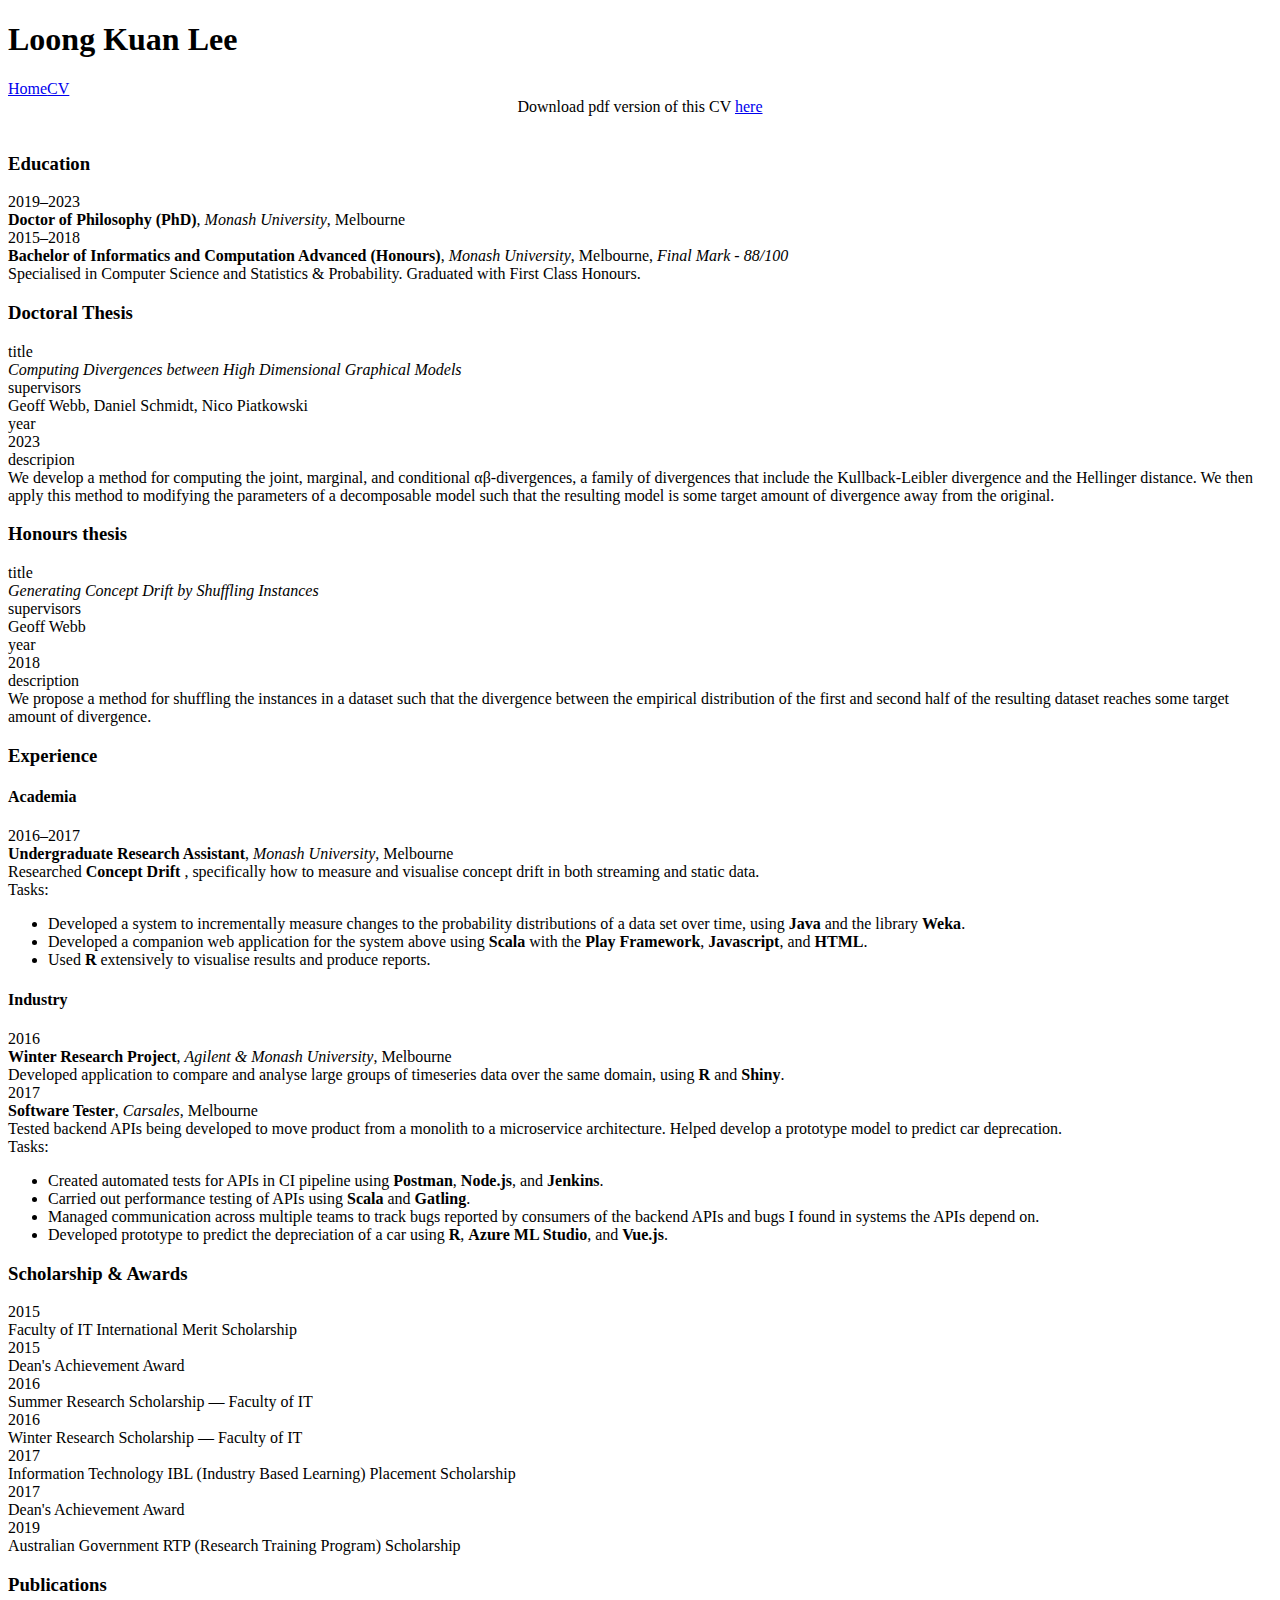
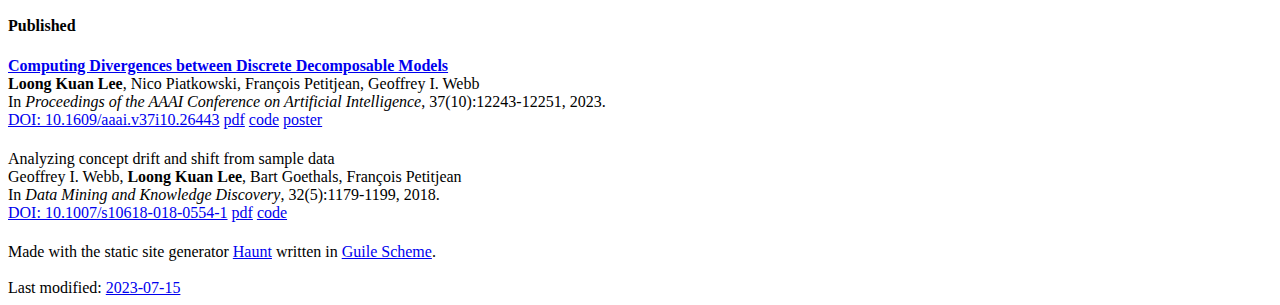
==== site/cv/cv.html @ 6f71498c "fix spacing on mobile devices" ====
<!DOCTYPE html><head><meta charset="utf-8" name="viewport" http-equiv="content-type" content="width=device-width, initial-scale=1.0" content="width=device-width" initial-scale="1.0" /><link rel="stylesheet" type="text/css" href="/assets/styles.css" /><title>Loong Kuan Lee — cv</title></head><header><h1>Loong Kuan Lee</h1><nav><a class="not-current" href="/" title="Home">Home</a><a class="current" href="/cv/cv.html" title="CV">CV</a></nav></header><body><div id="content" class="full-page"><div align="center">Download pdf version of this CV <a href="/cv/cv.pdf">here</a></div><br /><div class="cvdiv"><div class="cvsep"></div><h3 class="cvtitle">Education</h3><div class="cvleft">2019–2023</div><div class="cventry cvright"><b>Doctor of Philosophy (PhD)</b>, <i>Monash University</i>, Melbourne</div><div class="cvleft">2015–2018</div><div class="cventry cvright"><b>Bachelor of Informatics and Computation Advanced (Honours)</b>, <i>Monash University</i>, Melbourne, <i>Final Mark - 88/100</i><br />Specialised in Computer Science and Statistics &amp; Probability. Graduated with First Class Honours.</div><div class="cvsep"></div><h3 class="cvtitle">Doctoral Thesis</h3><div class="cvleft">title</div><div class="cvitem cvright"><em>Computing Divergences between High Dimensional Graphical Models</em></div><div class="cvleft">supervisors</div><div class="cvitem cvright">Geoff Webb, Daniel Schmidt, Nico Piatkowski</div><div class="cvleft">year</div><div class="cvitem cvright">2023</div><div class="cvleft">descripion</div><div class="cvitem cvright">We develop a method for computing the joint, marginal, and conditional αβ-divergences, a family of divergences that include the Kullback-Leibler divergence and the Hellinger distance. We then apply this method to modifying the parameters of a decomposable model such that the resulting model is some target amount of divergence away from the original.</div><div class="cvsep"></div><h3 class="cvtitle">Honours thesis</h3><div class="cvleft">title</div><div class="cvitem cvright"><em>Generating Concept Drift by Shuffling Instances</em></div><div class="cvleft">supervisors</div><div class="cvitem cvright">Geoff Webb</div><div class="cvleft">year</div><div class="cvitem cvright">2018</div><div class="cvleft">description</div><div class="cvitem cvright">We propose a method for shuffling the instances in a dataset such that the divergence between the empirical distribution of the first and second half of the resulting dataset reaches some target amount of divergence.</div><div class="cvsep"></div><h3 class="cvtitle">Experience</h3><div></div><h4 class="cvsubsection">Academia</h4><div class="cvleft">2016–2017</div><div class="cventry cvright"><b>Undergraduate Research Assistant</b>, <i>Monash University</i>, Melbourne<br />Researched <b>Concept Drift</b> , specifically how to measure and visualise concept drift in both streaming and static data.<br />Tasks:<ul class="cvlist"><li>Developed a system to incrementally measure changes to the probability distributions of a data set over time, using <b>Java</b> and the library <b>Weka</b>.</li><li>Developed a companion web application for the system above using <b>Scala</b> with the <b>Play Framework</b>, <b>Javascript</b>, and <b>HTML</b>.</li><li>Used <b>R</b> extensively to visualise results and produce reports.</li></ul></div><div></div><h4 class="cvsubsection">Industry</h4><div class="cvleft">2016</div><div class="cventry cvright"><b>Winter Research Project</b>, <i>Agilent &amp; Monash University</i>, Melbourne<br />Developed application to compare and analyse large groups of timeseries data over the same domain, using <b>R</b> and <b>Shiny</b>.</div><div class="cvleft">2017</div><div class="cventry cvright"><b>Software Tester</b>, <i>Carsales</i>, Melbourne<br />Tested backend APIs being developed to move product from a monolith to a microservice architecture. Helped develop a prototype model to predict car deprecation.<br />Tasks:<ul class="cvlist"><li>Created automated tests for APIs in CI pipeline using <b>Postman</b>, <b>Node.js</b>, and <b>Jenkins</b>.</li><li>Carried out performance testing of APIs using <b>Scala</b> and <b>Gatling</b>.</li><li>Managed communication across multiple teams to track bugs reported by consumers of the backend APIs and bugs I found in systems the APIs depend on.</li><li>Developed prototype to predict the depreciation of a car using <b>R</b>, <b>Azure ML Studio</b>, and <b>Vue.js</b>.</li></ul></div><div class="cvsep"></div><h3 class="cvtitle">Scholarship &amp; Awards</h3><div class="cvleft">2015</div><div class="cvitem cvright">Faculty of IT International Merit Scholarship</div><div class="cvleft">2015</div><div class="cvitem cvright">Dean's Achievement Award</div><div class="cvleft">2016</div><div class="cvitem cvright">Summer Research Scholarship — Faculty of IT</div><div class="cvleft">2016</div><div class="cvitem cvright">Winter Research Scholarship — Faculty of IT</div><div class="cvleft">2017</div><div class="cvitem cvright">Information Technology IBL (Industry Based Learning) Placement Scholarship</div><div class="cvleft">2017</div><div class="cvitem cvright">Dean's Achievement Award</div><div class="cvleft">2019</div><div class="cvitem cvright">Australian Government RTP (Research Training Program) Scholarship</div><div class="cvsep"></div><h3 class="cvtitle">Publications</h3><h4 class="cvtitle cvleft">Published</h4><div itemscope="" itemtype="http://schema.org/ScholarlyArticle" class="pub-list-item"><span itemprop="name" class="pub-title"><a href="/pubs/lee2023.html" style="font-weight:bold">Computing Divergences between Discrete Decomposable Models</a></span><div><b><span itemprop="author" class="pub-author">Loong Kuan Lee</span></b>, <span itemprop="author" class="pub-author">Nico Piatkowski</span>, <span itemprop="author" class="pub-author">François Petitjean</span>, <span itemprop="author" class="pub-author">Geoffrey I. Webb</span></div><div>In <span itemprop="publisher" itemtype="http://schema.org/Organization"><i itemprop="name">Proceedings of the AAAI Conference on Artificial Intelligence</i></span>, <meta itemprop="datePublished" content="2023" />37(10):12243-12251, 2023. </div><div class="pub-links"><span><a class="button" href="https://doi.org/10.1609/aaai.v37i10.26443">DOI: 10.1609/aaai.v37i10.26443</a></span> <span><a class="button" href="/assets/pdf/lee2023.pdf">pdf</a></span> <span><a class="button" href="https://gitlab.com/lklee/comp-div-dm">code</a></span> <span><a class="button" href="/assets/pdf/lee2023-poster.pdf">poster</a></span> </div></div><h4 class="cvleft"> </h4><div itemscope="" itemtype="http://schema.org/ScholarlyArticle" class="pub-list-item"><span itemprop="name" class="pub-title">Analyzing concept drift and shift from sample data</span><div><span itemprop="author" class="pub-author">Geoffrey I. Webb</span>, <b><span itemprop="author" class="pub-author">Loong Kuan Lee</span></b>, <span itemprop="author" class="pub-author">Bart Goethals</span>, <span itemprop="author" class="pub-author">François Petitjean</span></div><div>In <span itemprop="publisher" itemtype="http://schema.org/Organization"><i itemprop="name">Data Mining and Knowledge Discovery</i></span>, <meta itemprop="datePublished" content="2018" />32(5):1179-1199, 2018. </div><div class="pub-links"><span><a class="button" href="https://doi.org/10.1007/s10618-018-0554-1">DOI: 10.1007/s10618-018-0554-1</a></span> <span><a class="button" href="/assets/pdf/webb2018.pdf">pdf</a></span> <span><a class="button" href="https://github.com/lklee9/DriftMapper">code</a></span> </div></div><h4 class="cvleft"> </h4></div></div></body><footer class="full-page">Made with the static site generator <a href="https://dthompson.us/projects/haunt.html">Haunt</a> written in <a href="https://gnu.org/software/guile">Guile Scheme</a>.<br /><br />Last modified: <a href="https://gitlab.com/lklee/lklee.dev">2023-07-15</a></footer>
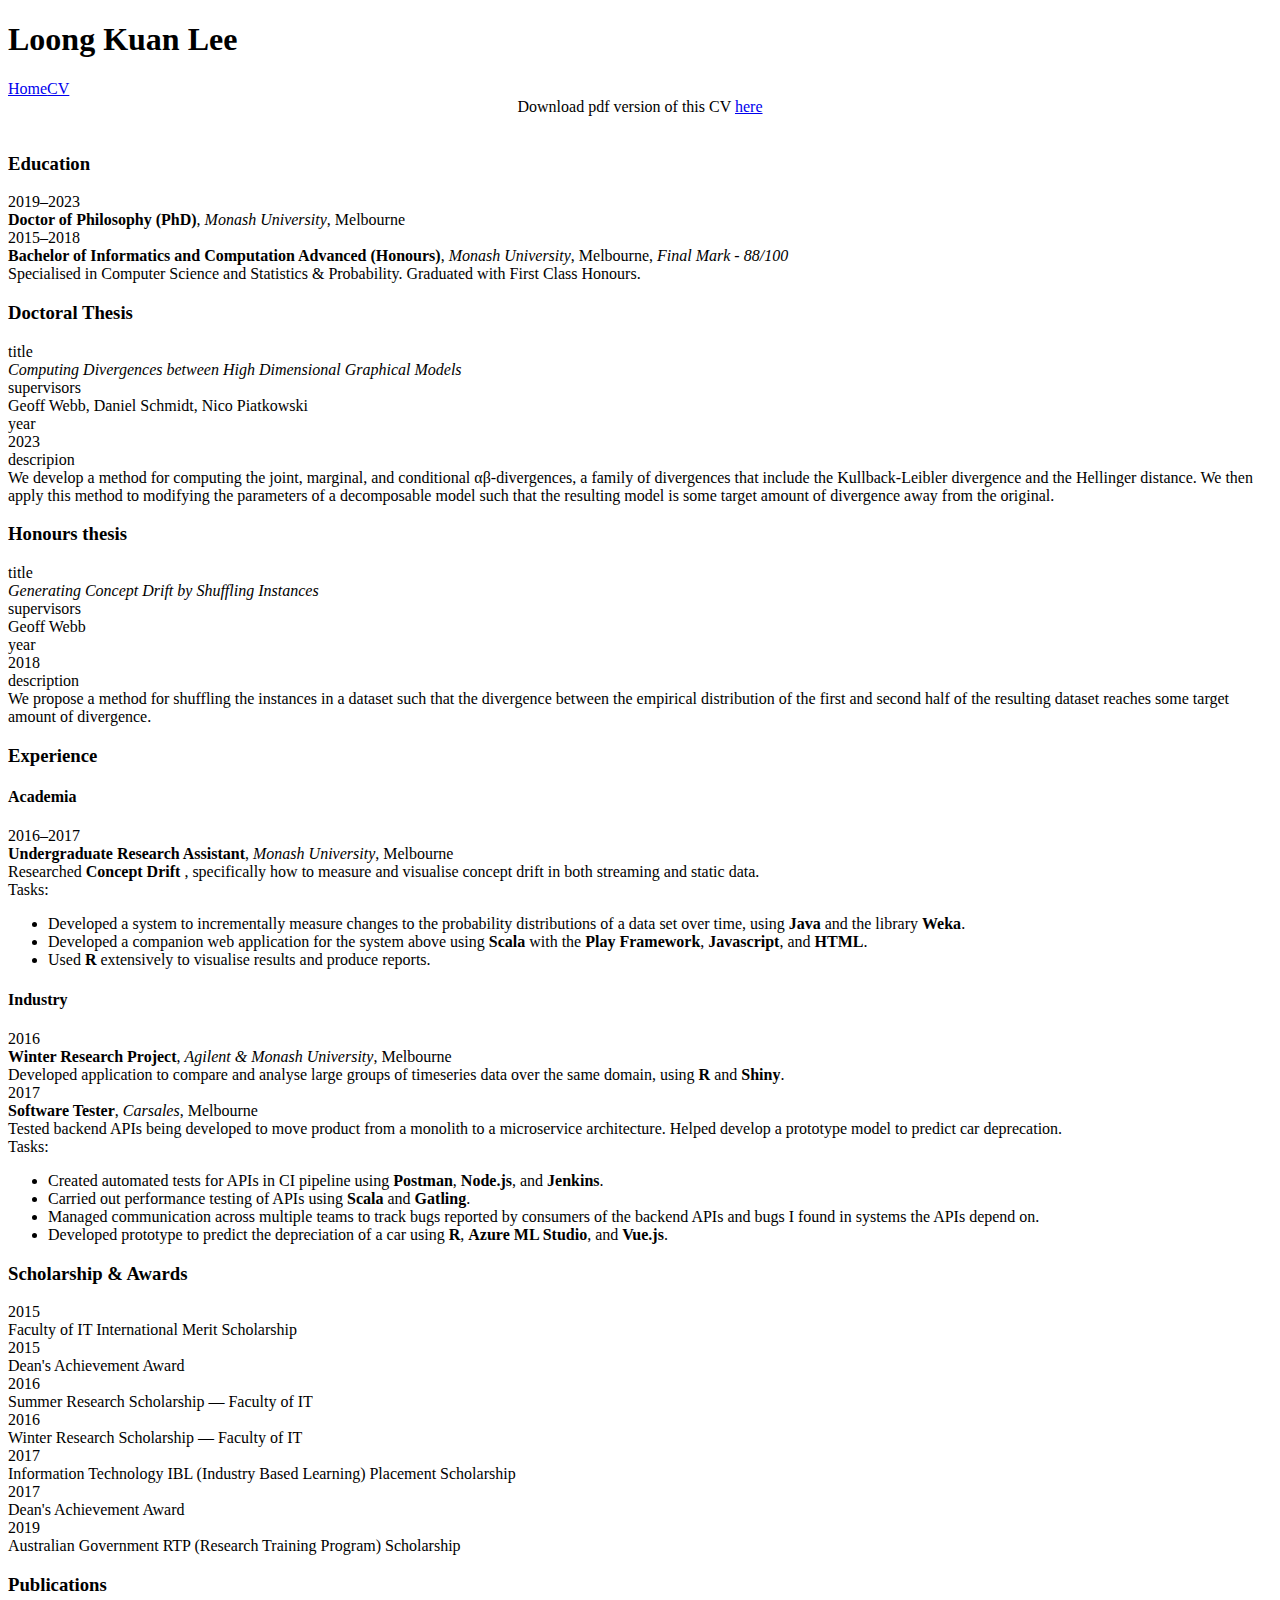
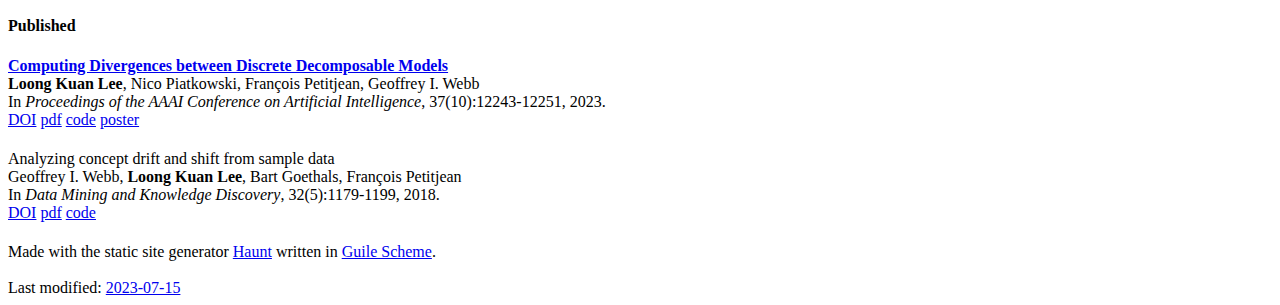
==== commit 76f48880: "fix spacing in cv" ====
--- a/site/cv/cv.html
+++ b/site/cv/cv.html
@@ -1 +1 @@
-<!DOCTYPE html><head><meta charset="utf-8" name="viewport" http-equiv="content-type" content="width=device-width, initial-scale=1.0" content="width=device-width" initial-scale="1.0" /><link rel="stylesheet" type="text/css" href="/assets/styles.css" /><title>Loong Kuan Lee — cv</title></head><header><h1>Loong Kuan Lee</h1><nav><a class="not-current" href="/" title="Home">Home</a><a class="current" href="/cv/cv.html" title="CV">CV</a></nav></header><body><div id="content" class="full-page"><div align="center">Download pdf version of this CV <a href="/cv/cv.pdf">here</a></div><br /><div class="cvdiv"><div class="cvsep"></div><h3 class="cvtitle">Education</h3><div class="cvleft">2019–2023</div><div class="cventry cvright"><b>Doctor of Philosophy (PhD)</b>, <i>Monash University</i>, Melbourne</div><div class="cvleft">2015–2018</div><div class="cventry cvright"><b>Bachelor of Informatics and Computation Advanced (Honours)</b>, <i>Monash University</i>, Melbourne, <i>Final Mark - 88/100</i><br />Specialised in Computer Science and Statistics &amp; Probability. Graduated with First Class Honours.</div><div class="cvsep"></div><h3 class="cvtitle">Doctoral Thesis</h3><div class="cvleft">title</div><div class="cvitem cvright"><em>Computing Divergences between High Dimensional Graphical Models</em></div><div class="cvleft">supervisors</div><div class="cvitem cvright">Geoff Webb, Daniel Schmidt, Nico Piatkowski</div><div class="cvleft">year</div><div class="cvitem cvright">2023</div><div class="cvleft">descripion</div><div class="cvitem cvright">We develop a method for computing the joint, marginal, and conditional αβ-divergences, a family of divergences that include the Kullback-Leibler divergence and the Hellinger distance. We then apply this method to modifying the parameters of a decomposable model such that the resulting model is some target amount of divergence away from the original.</div><div class="cvsep"></div><h3 class="cvtitle">Honours thesis</h3><div class="cvleft">title</div><div class="cvitem cvright"><em>Generating Concept Drift by Shuffling Instances</em></div><div class="cvleft">supervisors</div><div class="cvitem cvright">Geoff Webb</div><div class="cvleft">year</div><div class="cvitem cvright">2018</div><div class="cvleft">description</div><div class="cvitem cvright">We propose a method for shuffling the instances in a dataset such that the divergence between the empirical distribution of the first and second half of the resulting dataset reaches some target amount of divergence.</div><div class="cvsep"></div><h3 class="cvtitle">Experience</h3><div></div><h4 class="cvsubsection">Academia</h4><div class="cvleft">2016–2017</div><div class="cventry cvright"><b>Undergraduate Research Assistant</b>, <i>Monash University</i>, Melbourne<br />Researched <b>Concept Drift</b> , specifically how to measure and visualise concept drift in both streaming and static data.<br />Tasks:<ul class="cvlist"><li>Developed a system to incrementally measure changes to the probability distributions of a data set over time, using <b>Java</b> and the library <b>Weka</b>.</li><li>Developed a companion web application for the system above using <b>Scala</b> with the <b>Play Framework</b>, <b>Javascript</b>, and <b>HTML</b>.</li><li>Used <b>R</b> extensively to visualise results and produce reports.</li></ul></div><div></div><h4 class="cvsubsection">Industry</h4><div class="cvleft">2016</div><div class="cventry cvright"><b>Winter Research Project</b>, <i>Agilent &amp; Monash University</i>, Melbourne<br />Developed application to compare and analyse large groups of timeseries data over the same domain, using <b>R</b> and <b>Shiny</b>.</div><div class="cvleft">2017</div><div class="cventry cvright"><b>Software Tester</b>, <i>Carsales</i>, Melbourne<br />Tested backend APIs being developed to move product from a monolith to a microservice architecture. Helped develop a prototype model to predict car deprecation.<br />Tasks:<ul class="cvlist"><li>Created automated tests for APIs in CI pipeline using <b>Postman</b>, <b>Node.js</b>, and <b>Jenkins</b>.</li><li>Carried out performance testing of APIs using <b>Scala</b> and <b>Gatling</b>.</li><li>Managed communication across multiple teams to track bugs reported by consumers of the backend APIs and bugs I found in systems the APIs depend on.</li><li>Developed prototype to predict the depreciation of a car using <b>R</b>, <b>Azure ML Studio</b>, and <b>Vue.js</b>.</li></ul></div><div class="cvsep"></div><h3 class="cvtitle">Scholarship &amp; Awards</h3><div class="cvleft">2015</div><div class="cvitem cvright">Faculty of IT International Merit Scholarship</div><div class="cvleft">2015</div><div class="cvitem cvright">Dean's Achievement Award</div><div class="cvleft">2016</div><div class="cvitem cvright">Summer Research Scholarship — Faculty of IT</div><div class="cvleft">2016</div><div class="cvitem cvright">Winter Research Scholarship — Faculty of IT</div><div class="cvleft">2017</div><div class="cvitem cvright">Information Technology IBL (Industry Based Learning) Placement Scholarship</div><div class="cvleft">2017</div><div class="cvitem cvright">Dean's Achievement Award</div><div class="cvleft">2019</div><div class="cvitem cvright">Australian Government RTP (Research Training Program) Scholarship</div><div class="cvsep"></div><h3 class="cvtitle">Publications</h3><h4 class="cvtitle cvleft">Published</h4><div itemscope="" itemtype="http://schema.org/ScholarlyArticle" class="pub-list-item"><span itemprop="name" class="pub-title"><a href="/pubs/lee2023.html" style="font-weight:bold">Computing Divergences between Discrete Decomposable Models</a></span><div><b><span itemprop="author" class="pub-author">Loong Kuan Lee</span></b>, <span itemprop="author" class="pub-author">Nico Piatkowski</span>, <span itemprop="author" class="pub-author">François Petitjean</span>, <span itemprop="author" class="pub-author">Geoffrey I. Webb</span></div><div>In <span itemprop="publisher" itemtype="http://schema.org/Organization"><i itemprop="name">Proceedings of the AAAI Conference on Artificial Intelligence</i></span>, <meta itemprop="datePublished" content="2023" />37(10):12243-12251, 2023. </div><div class="pub-links"><span><a class="button" href="https://doi.org/10.1609/aaai.v37i10.26443">DOI: 10.1609/aaai.v37i10.26443</a></span> <span><a class="button" href="/assets/pdf/lee2023.pdf">pdf</a></span> <span><a class="button" href="https://gitlab.com/lklee/comp-div-dm">code</a></span> <span><a class="button" href="/assets/pdf/lee2023-poster.pdf">poster</a></span> </div></div><h4 class="cvleft"> </h4><div itemscope="" itemtype="http://schema.org/ScholarlyArticle" class="pub-list-item"><span itemprop="name" class="pub-title">Analyzing concept drift and shift from sample data</span><div><span itemprop="author" class="pub-author">Geoffrey I. Webb</span>, <b><span itemprop="author" class="pub-author">Loong Kuan Lee</span></b>, <span itemprop="author" class="pub-author">Bart Goethals</span>, <span itemprop="author" class="pub-author">François Petitjean</span></div><div>In <span itemprop="publisher" itemtype="http://schema.org/Organization"><i itemprop="name">Data Mining and Knowledge Discovery</i></span>, <meta itemprop="datePublished" content="2018" />32(5):1179-1199, 2018. </div><div class="pub-links"><span><a class="button" href="https://doi.org/10.1007/s10618-018-0554-1">DOI: 10.1007/s10618-018-0554-1</a></span> <span><a class="button" href="/assets/pdf/webb2018.pdf">pdf</a></span> <span><a class="button" href="https://github.com/lklee9/DriftMapper">code</a></span> </div></div><h4 class="cvleft"> </h4></div></div></body><footer class="full-page">Made with the static site generator <a href="https://dthompson.us/projects/haunt.html">Haunt</a> written in <a href="https://gnu.org/software/guile">Guile Scheme</a>.<br /><br />Last modified: <a href="https://gitlab.com/lklee/lklee.dev">2023-07-15</a></footer>+<!DOCTYPE html><head><meta charset="utf-8" name="viewport" http-equiv="content-type" content="width=device-width, initial-scale=1.0" content="width=device-width" initial-scale="1.0" /><link rel="stylesheet" type="text/css" href="/assets/styles.css" /><title>Loong Kuan Lee — cv</title></head><header><h1>Loong Kuan Lee</h1><nav><a class="not-current" href="/" title="Home">Home</a><a class="current" href="/cv/cv.html" title="CV">CV</a></nav></header><body><div id="content" class="full-page"><div align="center">Download pdf version of this CV <a href="/cv/cv.pdf">here</a></div><br /><div class="cvdiv"><div class="cvsep"></div><h3 class="cvtitle">Education</h3><div class="cvleft">2019–2023</div><div class="cventry cvright"><b>Doctor of Philosophy (PhD)</b>, <i>Monash University</i>, Melbourne</div><div class="cvleft">2015–2018</div><div class="cventry cvright"><b>Bachelor of Informatics and Computation Advanced (Honours)</b>, <i>Monash University</i>, Melbourne, <i>Final Mark - 88/100</i><br />Specialised in Computer Science and Statistics &amp; Probability. Graduated with First Class Honours.</div><div class="cvsep"></div><h3 class="cvtitle">Doctoral Thesis</h3><div class="cvleft">title</div><div class="cvitem cvright"><em>Computing Divergences between High Dimensional Graphical Models</em></div><div class="cvleft">supervisors</div><div class="cvitem cvright">Geoff Webb, Daniel Schmidt, Nico Piatkowski</div><div class="cvleft">year</div><div class="cvitem cvright">2023</div><div class="cvleft">descripion</div><div class="cvitem cvright">We develop a method for computing the joint, marginal, and conditional αβ-divergences, a family of divergences that include the Kullback-Leibler divergence and the Hellinger distance. We then apply this method to modifying the parameters of a decomposable model such that the resulting model is some target amount of divergence away from the original.</div><div class="cvsep"></div><h3 class="cvtitle">Honours thesis</h3><div class="cvleft">title</div><div class="cvitem cvright"><em>Generating Concept Drift by Shuffling Instances</em></div><div class="cvleft">supervisors</div><div class="cvitem cvright">Geoff Webb</div><div class="cvleft">year</div><div class="cvitem cvright">2018</div><div class="cvleft">description</div><div class="cvitem cvright">We propose a method for shuffling the instances in a dataset such that the divergence between the empirical distribution of the first and second half of the resulting dataset reaches some target amount of divergence.</div><div class="cvsep"></div><h3 class="cvtitle">Experience</h3><div></div><h4 class="cvsubsection">Academia</h4><div class="cvleft">2016–2017</div><div class="cventry cvright"><b>Undergraduate Research Assistant</b>, <i>Monash University</i>, Melbourne<br />Researched <b>Concept Drift</b> , specifically how to measure and visualise concept drift in both streaming and static data.<br />Tasks:<ul class="cvlist"><li>Developed a system to incrementally measure changes to the probability distributions of a data set over time, using <b>Java</b> and the library <b>Weka</b>.</li><li>Developed a companion web application for the system above using <b>Scala</b> with the <b>Play Framework</b>, <b>Javascript</b>, and <b>HTML</b>.</li><li>Used <b>R</b> extensively to visualise results and produce reports.</li></ul></div><div></div><h4 class="cvsubsection">Industry</h4><div class="cvleft">2016</div><div class="cventry cvright"><b>Winter Research Project</b>, <i>Agilent &amp; Monash University</i>, Melbourne<br />Developed application to compare and analyse large groups of timeseries data over the same domain, using <b>R</b> and <b>Shiny</b>.</div><div class="cvleft">2017</div><div class="cventry cvright"><b>Software Tester</b>, <i>Carsales</i>, Melbourne<br />Tested backend APIs being developed to move product from a monolith to a microservice architecture. Helped develop a prototype model to predict car deprecation.<br />Tasks:<ul class="cvlist"><li>Created automated tests for APIs in CI pipeline using <b>Postman</b>, <b>Node.js</b>, and <b>Jenkins</b>.</li><li>Carried out performance testing of APIs using <b>Scala</b> and <b>Gatling</b>.</li><li>Managed communication across multiple teams to track bugs reported by consumers of the backend APIs and bugs I found in systems the APIs depend on.</li><li>Developed prototype to predict the depreciation of a car using <b>R</b>, <b>Azure ML Studio</b>, and <b>Vue.js</b>.</li></ul></div><div class="cvsep"></div><h3 class="cvtitle">Scholarship &amp; Awards</h3><div class="cvleft">2015</div><div class="cvitem cvright">Faculty of IT International Merit Scholarship</div><div class="cvleft">2015</div><div class="cvitem cvright">Dean's Achievement Award</div><div class="cvleft">2016</div><div class="cvitem cvright">Summer Research Scholarship — Faculty of IT</div><div class="cvleft">2016</div><div class="cvitem cvright">Winter Research Scholarship — Faculty of IT</div><div class="cvleft">2017</div><div class="cvitem cvright">Information Technology IBL (Industry Based Learning) Placement Scholarship</div><div class="cvleft">2017</div><div class="cvitem cvright">Dean's Achievement Award</div><div class="cvleft">2019</div><div class="cvitem cvright">Australian Government RTP (Research Training Program) Scholarship</div><div class="cvsep"></div><h3 class="cvtitle">Publications</h3><h4 class="cvtitle cvleft">Published</h4><div class="cvright"><div itemscope="" itemtype="http://schema.org/ScholarlyArticle" class="pub-list-item"><span itemprop="name" class="pub-title"><a href="/pub/lee2023.html" style="font-weight:bold">Computing Divergences between Discrete Decomposable Models</a></span><div><b><span itemprop="author" class="pub-author">Loong Kuan Lee</span></b>, <span itemprop="author" class="pub-author">Nico Piatkowski</span>, <span itemprop="author" class="pub-author">François Petitjean</span>, <span itemprop="author" class="pub-author">Geoffrey I. Webb</span></div><div>In <span itemprop="publisher" itemtype="http://schema.org/Organization"><i itemprop="name">Proceedings of the AAAI Conference on Artificial Intelligence</i></span>, <meta itemprop="datePublished" content="2023" />37(10):12243-12251, 2023. </div><div class="pub-links"><span><a class="button" href="https://doi.org/10.1609/aaai.v37i10.26443">DOI</a></span> <span><a class="button" href="/assets/pdf/lee2023.pdf">pdf</a></span> <span><a class="button" href="https://gitlab.com/lklee/comp-div-dm">code</a></span> <span><a class="button" href="/assets/pdf/lee2023-poster.pdf">poster</a></span> </div></div></div><h4 class="cvleft"> </h4><div class="cvright"><div itemscope="" itemtype="http://schema.org/ScholarlyArticle" class="pub-list-item"><span itemprop="name" class="pub-title">Analyzing concept drift and shift from sample data</span><div><span itemprop="author" class="pub-author">Geoffrey I. Webb</span>, <b><span itemprop="author" class="pub-author">Loong Kuan Lee</span></b>, <span itemprop="author" class="pub-author">Bart Goethals</span>, <span itemprop="author" class="pub-author">François Petitjean</span></div><div>In <span itemprop="publisher" itemtype="http://schema.org/Organization"><i itemprop="name">Data Mining and Knowledge Discovery</i></span>, <meta itemprop="datePublished" content="2018" />32(5):1179-1199, 2018. </div><div class="pub-links"><span><a class="button" href="https://doi.org/10.1007/s10618-018-0554-1">DOI</a></span> <span><a class="button" href="/assets/pdf/webb2018.pdf">pdf</a></span> <span><a class="button" href="https://github.com/lklee9/DriftMapper">code</a></span> </div></div></div><h4 class="cvleft"> </h4></div></div></body><footer class="full-page">Made with the static site generator <a href="https://dthompson.us/projects/haunt.html">Haunt</a> written in <a href="https://gnu.org/software/guile">Guile Scheme</a>.<br /><br />Last modified: <a href="https://gitlab.com/lklee/lklee.dev">2023-07-15</a></footer>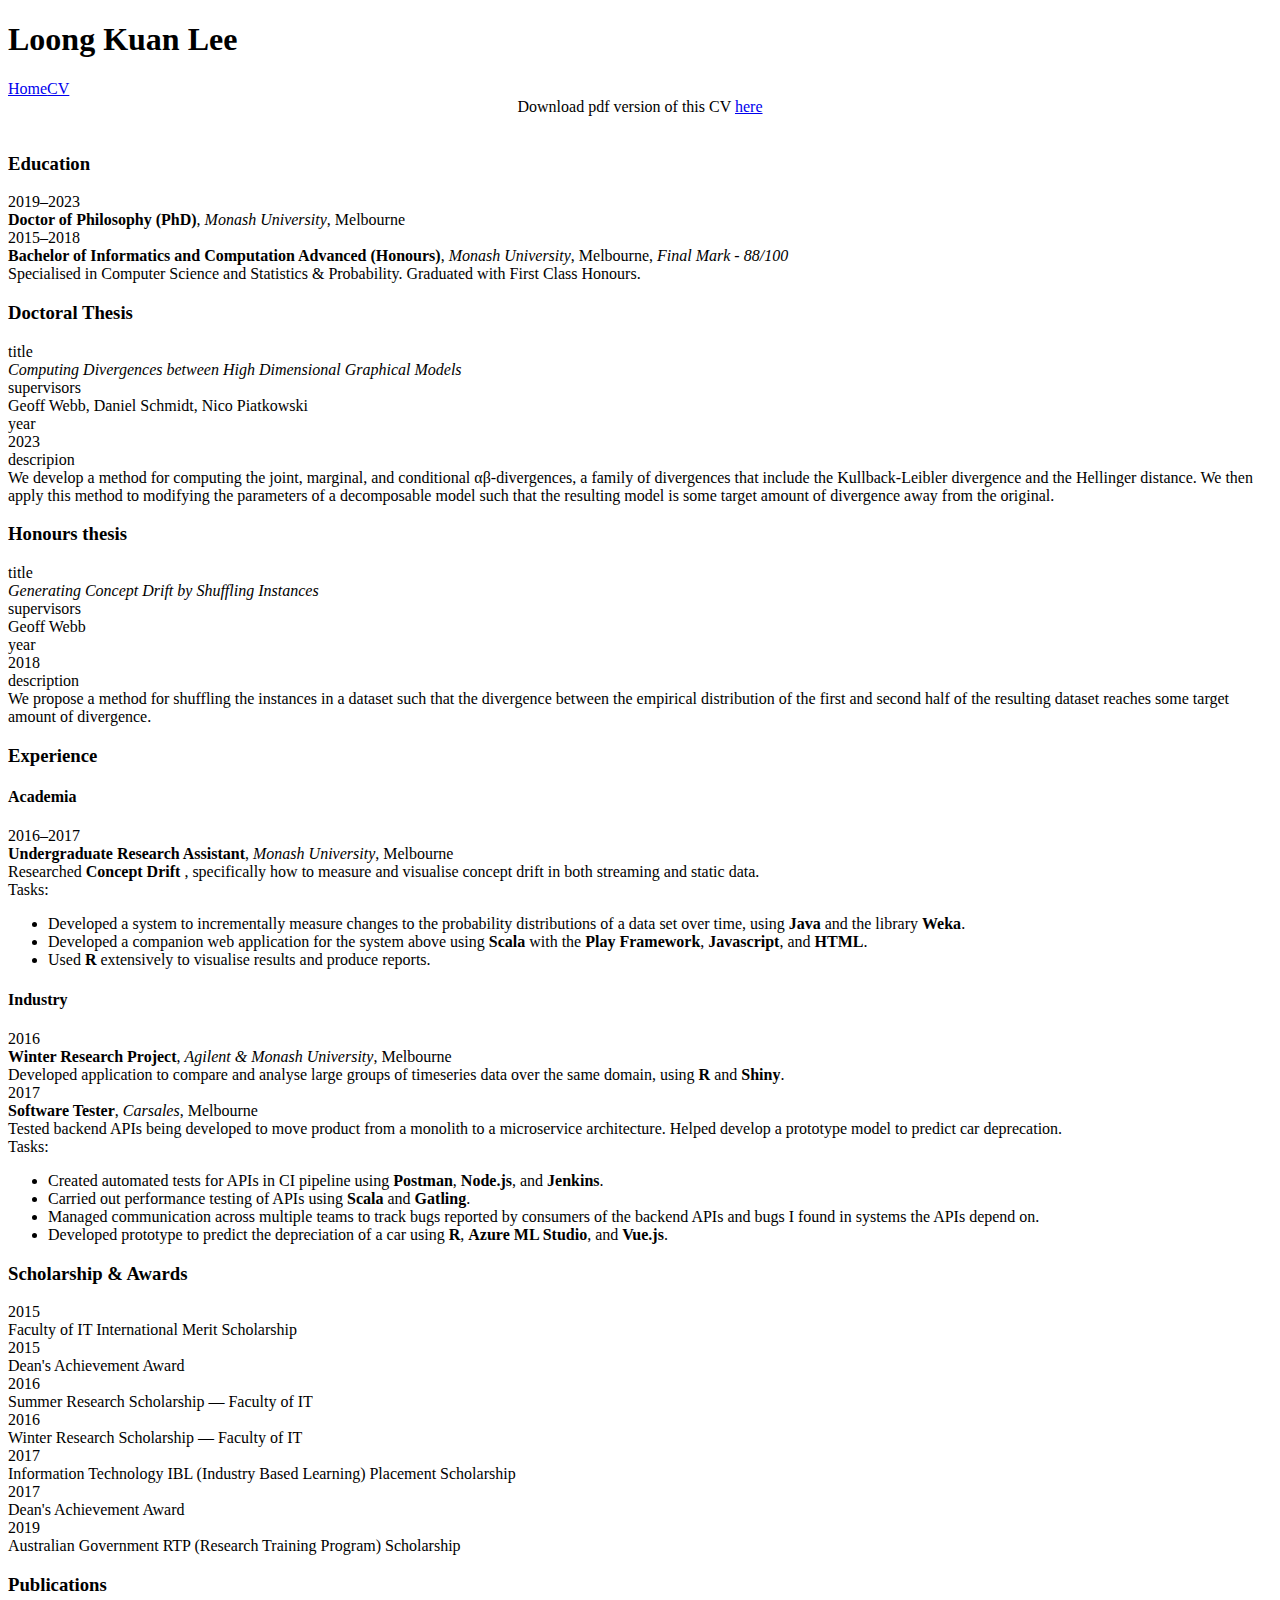
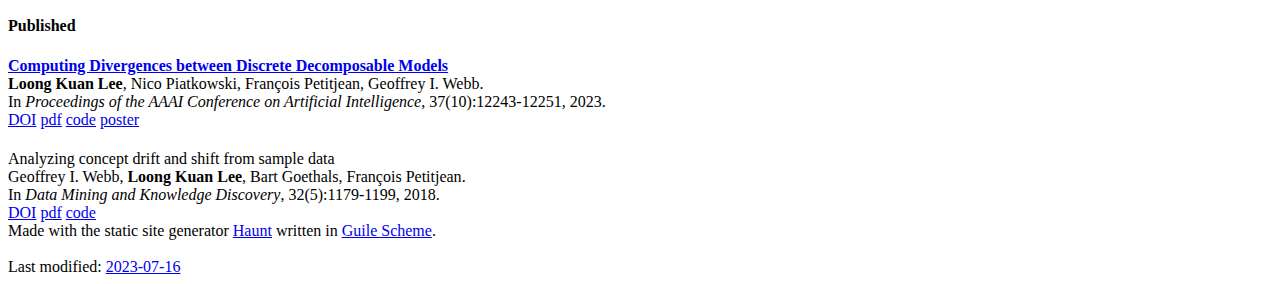
==== commit 2389076e: "change font and website spacing" ====
--- a/site/cv/cv.html
+++ b/site/cv/cv.html
@@ -1 +1 @@
-<!DOCTYPE html><head><meta charset="utf-8" name="viewport" http-equiv="content-type" content="width=device-width, initial-scale=1.0" content="width=device-width" initial-scale="1.0" /><link rel="stylesheet" type="text/css" href="/assets/styles.css" /><title>Loong Kuan Lee — cv</title></head><header><h1>Loong Kuan Lee</h1><nav><a class="not-current" href="/" title="Home">Home</a><a class="current" href="/cv/cv.html" title="CV">CV</a></nav></header><body><div id="content" class="full-page"><div align="center">Download pdf version of this CV <a href="/cv/cv.pdf">here</a></div><br /><div class="cvdiv"><div class="cvsep"></div><h3 class="cvtitle">Education</h3><div class="cvleft">2019–2023</div><div class="cventry cvright"><b>Doctor of Philosophy (PhD)</b>, <i>Monash University</i>, Melbourne</div><div class="cvleft">2015–2018</div><div class="cventry cvright"><b>Bachelor of Informatics and Computation Advanced (Honours)</b>, <i>Monash University</i>, Melbourne, <i>Final Mark - 88/100</i><br />Specialised in Computer Science and Statistics &amp; Probability. Graduated with First Class Honours.</div><div class="cvsep"></div><h3 class="cvtitle">Doctoral Thesis</h3><div class="cvleft">title</div><div class="cvitem cvright"><em>Computing Divergences between High Dimensional Graphical Models</em></div><div class="cvleft">supervisors</div><div class="cvitem cvright">Geoff Webb, Daniel Schmidt, Nico Piatkowski</div><div class="cvleft">year</div><div class="cvitem cvright">2023</div><div class="cvleft">descripion</div><div class="cvitem cvright">We develop a method for computing the joint, marginal, and conditional αβ-divergences, a family of divergences that include the Kullback-Leibler divergence and the Hellinger distance. We then apply this method to modifying the parameters of a decomposable model such that the resulting model is some target amount of divergence away from the original.</div><div class="cvsep"></div><h3 class="cvtitle">Honours thesis</h3><div class="cvleft">title</div><div class="cvitem cvright"><em>Generating Concept Drift by Shuffling Instances</em></div><div class="cvleft">supervisors</div><div class="cvitem cvright">Geoff Webb</div><div class="cvleft">year</div><div class="cvitem cvright">2018</div><div class="cvleft">description</div><div class="cvitem cvright">We propose a method for shuffling the instances in a dataset such that the divergence between the empirical distribution of the first and second half of the resulting dataset reaches some target amount of divergence.</div><div class="cvsep"></div><h3 class="cvtitle">Experience</h3><div></div><h4 class="cvsubsection">Academia</h4><div class="cvleft">2016–2017</div><div class="cventry cvright"><b>Undergraduate Research Assistant</b>, <i>Monash University</i>, Melbourne<br />Researched <b>Concept Drift</b> , specifically how to measure and visualise concept drift in both streaming and static data.<br />Tasks:<ul class="cvlist"><li>Developed a system to incrementally measure changes to the probability distributions of a data set over time, using <b>Java</b> and the library <b>Weka</b>.</li><li>Developed a companion web application for the system above using <b>Scala</b> with the <b>Play Framework</b>, <b>Javascript</b>, and <b>HTML</b>.</li><li>Used <b>R</b> extensively to visualise results and produce reports.</li></ul></div><div></div><h4 class="cvsubsection">Industry</h4><div class="cvleft">2016</div><div class="cventry cvright"><b>Winter Research Project</b>, <i>Agilent &amp; Monash University</i>, Melbourne<br />Developed application to compare and analyse large groups of timeseries data over the same domain, using <b>R</b> and <b>Shiny</b>.</div><div class="cvleft">2017</div><div class="cventry cvright"><b>Software Tester</b>, <i>Carsales</i>, Melbourne<br />Tested backend APIs being developed to move product from a monolith to a microservice architecture. Helped develop a prototype model to predict car deprecation.<br />Tasks:<ul class="cvlist"><li>Created automated tests for APIs in CI pipeline using <b>Postman</b>, <b>Node.js</b>, and <b>Jenkins</b>.</li><li>Carried out performance testing of APIs using <b>Scala</b> and <b>Gatling</b>.</li><li>Managed communication across multiple teams to track bugs reported by consumers of the backend APIs and bugs I found in systems the APIs depend on.</li><li>Developed prototype to predict the depreciation of a car using <b>R</b>, <b>Azure ML Studio</b>, and <b>Vue.js</b>.</li></ul></div><div class="cvsep"></div><h3 class="cvtitle">Scholarship &amp; Awards</h3><div class="cvleft">2015</div><div class="cvitem cvright">Faculty of IT International Merit Scholarship</div><div class="cvleft">2015</div><div class="cvitem cvright">Dean's Achievement Award</div><div class="cvleft">2016</div><div class="cvitem cvright">Summer Research Scholarship — Faculty of IT</div><div class="cvleft">2016</div><div class="cvitem cvright">Winter Research Scholarship — Faculty of IT</div><div class="cvleft">2017</div><div class="cvitem cvright">Information Technology IBL (Industry Based Learning) Placement Scholarship</div><div class="cvleft">2017</div><div class="cvitem cvright">Dean's Achievement Award</div><div class="cvleft">2019</div><div class="cvitem cvright">Australian Government RTP (Research Training Program) Scholarship</div><div class="cvsep"></div><h3 class="cvtitle">Publications</h3><h4 class="cvtitle cvleft">Published</h4><div class="cvright"><div itemscope="" itemtype="http://schema.org/ScholarlyArticle" class="pub-list-item"><span itemprop="name" class="pub-title"><a href="/pub/lee2023.html" style="font-weight:bold">Computing Divergences between Discrete Decomposable Models</a></span><div><b><span itemprop="author" class="pub-author">Loong Kuan Lee</span></b>, <span itemprop="author" class="pub-author">Nico Piatkowski</span>, <span itemprop="author" class="pub-author">François Petitjean</span>, <span itemprop="author" class="pub-author">Geoffrey I. Webb</span></div><div>In <span itemprop="publisher" itemtype="http://schema.org/Organization"><i itemprop="name">Proceedings of the AAAI Conference on Artificial Intelligence</i></span>, <meta itemprop="datePublished" content="2023" />37(10):12243-12251, 2023. </div><div class="pub-links"><span><a class="button" href="https://doi.org/10.1609/aaai.v37i10.26443">DOI</a></span> <span><a class="button" href="/assets/pdf/lee2023.pdf">pdf</a></span> <span><a class="button" href="https://gitlab.com/lklee/comp-div-dm">code</a></span> <span><a class="button" href="/assets/pdf/lee2023-poster.pdf">poster</a></span> </div></div></div><h4 class="cvleft"> </h4><div class="cvright"><div itemscope="" itemtype="http://schema.org/ScholarlyArticle" class="pub-list-item"><span itemprop="name" class="pub-title">Analyzing concept drift and shift from sample data</span><div><span itemprop="author" class="pub-author">Geoffrey I. Webb</span>, <b><span itemprop="author" class="pub-author">Loong Kuan Lee</span></b>, <span itemprop="author" class="pub-author">Bart Goethals</span>, <span itemprop="author" class="pub-author">François Petitjean</span></div><div>In <span itemprop="publisher" itemtype="http://schema.org/Organization"><i itemprop="name">Data Mining and Knowledge Discovery</i></span>, <meta itemprop="datePublished" content="2018" />32(5):1179-1199, 2018. </div><div class="pub-links"><span><a class="button" href="https://doi.org/10.1007/s10618-018-0554-1">DOI</a></span> <span><a class="button" href="/assets/pdf/webb2018.pdf">pdf</a></span> <span><a class="button" href="https://github.com/lklee9/DriftMapper">code</a></span> </div></div></div><h4 class="cvleft"> </h4></div></div></body><footer class="full-page">Made with the static site generator <a href="https://dthompson.us/projects/haunt.html">Haunt</a> written in <a href="https://gnu.org/software/guile">Guile Scheme</a>.<br /><br />Last modified: <a href="https://gitlab.com/lklee/lklee.dev">2023-07-15</a></footer>+<!DOCTYPE html><html lang="en"><head><meta charset="utf-8"><meta name="viewport" http-equiv="content-type" content="width=device-width, initial-scale=1.0" content="width=device-width" /><link rel="stylesheet" type="text/css" href="/assets/styles.css" /><title>Loong Kuan Lee — cv</title></meta></head><header><h1>Loong Kuan Lee</h1><nav><a class="not-current" href="/" title="Home">Home</a><a class="current" href="/cv/cv.html" title="CV">CV</a></nav></header><body><div id="content" class="full-page"><div align="center">Download pdf version of this CV <a href="/cv/cv.pdf">here</a></div><br /><div class="cvdiv"><div class="cvsep"></div><h3 class="cvtitle">Education</h3><div class="cvleft">2019–2023</div><div class="cventry cvright"><b>Doctor of Philosophy (PhD)</b>, <i>Monash University</i>, Melbourne</div><div class="cvleft">2015–2018</div><div class="cventry cvright"><b>Bachelor of Informatics and Computation Advanced (Honours)</b>, <i>Monash University</i>, Melbourne, <i>Final Mark - 88/100</i><br />Specialised in Computer Science and Statistics &amp; Probability. Graduated with First Class Honours.</div><div class="cvsep"></div><h3 class="cvtitle">Doctoral Thesis</h3><div class="cvleft">title</div><div class="cvitem cvright"><em>Computing Divergences between High Dimensional Graphical Models</em></div><div class="cvleft">supervisors</div><div class="cvitem cvright">Geoff Webb, Daniel Schmidt, Nico Piatkowski</div><div class="cvleft">year</div><div class="cvitem cvright">2023</div><div class="cvleft">descripion</div><div class="cvitem cvright">We develop a method for computing the joint, marginal, and conditional αβ-divergences, a family of divergences that include the Kullback-Leibler divergence and the Hellinger distance. We then apply this method to modifying the parameters of a decomposable model such that the resulting model is some target amount of divergence away from the original.</div><div class="cvsep"></div><h3 class="cvtitle">Honours thesis</h3><div class="cvleft">title</div><div class="cvitem cvright"><em>Generating Concept Drift by Shuffling Instances</em></div><div class="cvleft">supervisors</div><div class="cvitem cvright">Geoff Webb</div><div class="cvleft">year</div><div class="cvitem cvright">2018</div><div class="cvleft">description</div><div class="cvitem cvright">We propose a method for shuffling the instances in a dataset such that the divergence between the empirical distribution of the first and second half of the resulting dataset reaches some target amount of divergence.</div><div class="cvsep"></div><h3 class="cvtitle">Experience</h3><div></div><h4 class="cvsubsection">Academia</h4><div class="cvleft">2016–2017</div><div class="cventry cvright"><b>Undergraduate Research Assistant</b>, <i>Monash University</i>, Melbourne<br />Researched <b>Concept Drift</b> , specifically how to measure and visualise concept drift in both streaming and static data.<br />Tasks:<ul class="cvlist"><li>Developed a system to incrementally measure changes to the probability distributions of a data set over time, using <b>Java</b> and the library <b>Weka</b>.</li><li>Developed a companion web application for the system above using <b>Scala</b> with the <b>Play Framework</b>, <b>Javascript</b>, and <b>HTML</b>.</li><li>Used <b>R</b> extensively to visualise results and produce reports.</li></ul></div><div></div><h4 class="cvsubsection">Industry</h4><div class="cvleft">2016</div><div class="cventry cvright"><b>Winter Research Project</b>, <i>Agilent &amp; Monash University</i>, Melbourne<br />Developed application to compare and analyse large groups of timeseries data over the same domain, using <b>R</b> and <b>Shiny</b>.</div><div class="cvleft">2017</div><div class="cventry cvright"><b>Software Tester</b>, <i>Carsales</i>, Melbourne<br />Tested backend APIs being developed to move product from a monolith to a microservice architecture. Helped develop a prototype model to predict car deprecation.<br />Tasks:<ul class="cvlist"><li>Created automated tests for APIs in CI pipeline using <b>Postman</b>, <b>Node.js</b>, and <b>Jenkins</b>.</li><li>Carried out performance testing of APIs using <b>Scala</b> and <b>Gatling</b>.</li><li>Managed communication across multiple teams to track bugs reported by consumers of the backend APIs and bugs I found in systems the APIs depend on.</li><li>Developed prototype to predict the depreciation of a car using <b>R</b>, <b>Azure ML Studio</b>, and <b>Vue.js</b>.</li></ul></div><div class="cvsep"></div><h3 class="cvtitle">Scholarship &amp; Awards</h3><div class="cvleft">2015</div><div class="cvitem cvright">Faculty of IT International Merit Scholarship</div><div class="cvleft">2015</div><div class="cvitem cvright">Dean's Achievement Award</div><div class="cvleft">2016</div><div class="cvitem cvright">Summer Research Scholarship — Faculty of IT</div><div class="cvleft">2016</div><div class="cvitem cvright">Winter Research Scholarship — Faculty of IT</div><div class="cvleft">2017</div><div class="cvitem cvright">Information Technology IBL (Industry Based Learning) Placement Scholarship</div><div class="cvleft">2017</div><div class="cvitem cvright">Dean's Achievement Award</div><div class="cvleft">2019</div><div class="cvitem cvright">Australian Government RTP (Research Training Program) Scholarship</div><div class="cvsep"></div><h3 class="cvtitle">Publications</h3><h4 class="cvtitle cvleft">Published</h4><div class="cvright"><div itemscope="" itemtype="http://schema.org/ScholarlyArticle" class="pub-list-item"><span itemprop="name" class="pub-title"><a href="/pub/2023-aaai.html" style="font-weight:bold">Computing Divergences between Discrete Decomposable Models</a></span><div class="pub-authors"><b><span itemprop="author" class="pub-author">Loong Kuan Lee</span></b>, <span itemprop="author" class="pub-author">Nico Piatkowski</span>, <span itemprop="author" class="pub-author">François Petitjean</span>, <span itemprop="author" class="pub-author">Geoffrey I. Webb</span>.</div><div>In <span itemprop="publisher" itemtype="http://schema.org/Organization"><i itemprop="name">Proceedings of the AAAI Conference on Artificial Intelligence</i></span>, <meta itemprop="datePublished" content="2023" />37(10):12243-12251, 2023. </div><div class="pub-links"><span><a class="button" href="https://doi.org/10.1609/aaai.v37i10.26443">DOI</a></span> <span><a class="button" href="/assets/pdf/lee2023.pdf">pdf</a></span> <span><a class="button" href="https://gitlab.com/lklee/comp-div-dm">code</a></span> <span><a class="button" href="/assets/pdf/lee2023-poster.pdf">poster</a></span> </div></div></div><h4 class="cvleft"> </h4><div class="cvright"><div itemscope="" itemtype="http://schema.org/ScholarlyArticle" class="pub-list-item"><span itemprop="name" class="pub-title">Analyzing concept drift and shift from sample data</span><div class="pub-authors"><span itemprop="author" class="pub-author">Geoffrey I. Webb</span>, <b><span itemprop="author" class="pub-author">Loong Kuan Lee</span></b>, <span itemprop="author" class="pub-author">Bart Goethals</span>, <span itemprop="author" class="pub-author">François Petitjean</span>.</div><div>In <span itemprop="publisher" itemtype="http://schema.org/Organization"><i itemprop="name">Data Mining and Knowledge Discovery</i></span>, <meta itemprop="datePublished" content="2018" />32(5):1179-1199, 2018. </div><div class="pub-links"><span><a class="button" href="https://doi.org/10.1007/s10618-018-0554-1">DOI</a></span> <span><a class="button" href="/assets/pdf/webb2018.pdf">pdf</a></span> <span><a class="button" href="https://github.com/lklee9/DriftMapper">code</a></span> </div></div></div></div></div></body><footer class="full-page">Made with the static site generator <a href="https://dthompson.us/projects/haunt.html">Haunt</a> written in <a href="https://gnu.org/software/guile">Guile Scheme</a>.<br /><br />Last modified: <a href="https://github.com/lklee9/lklee9.github.io">2023-07-16</a></footer></html>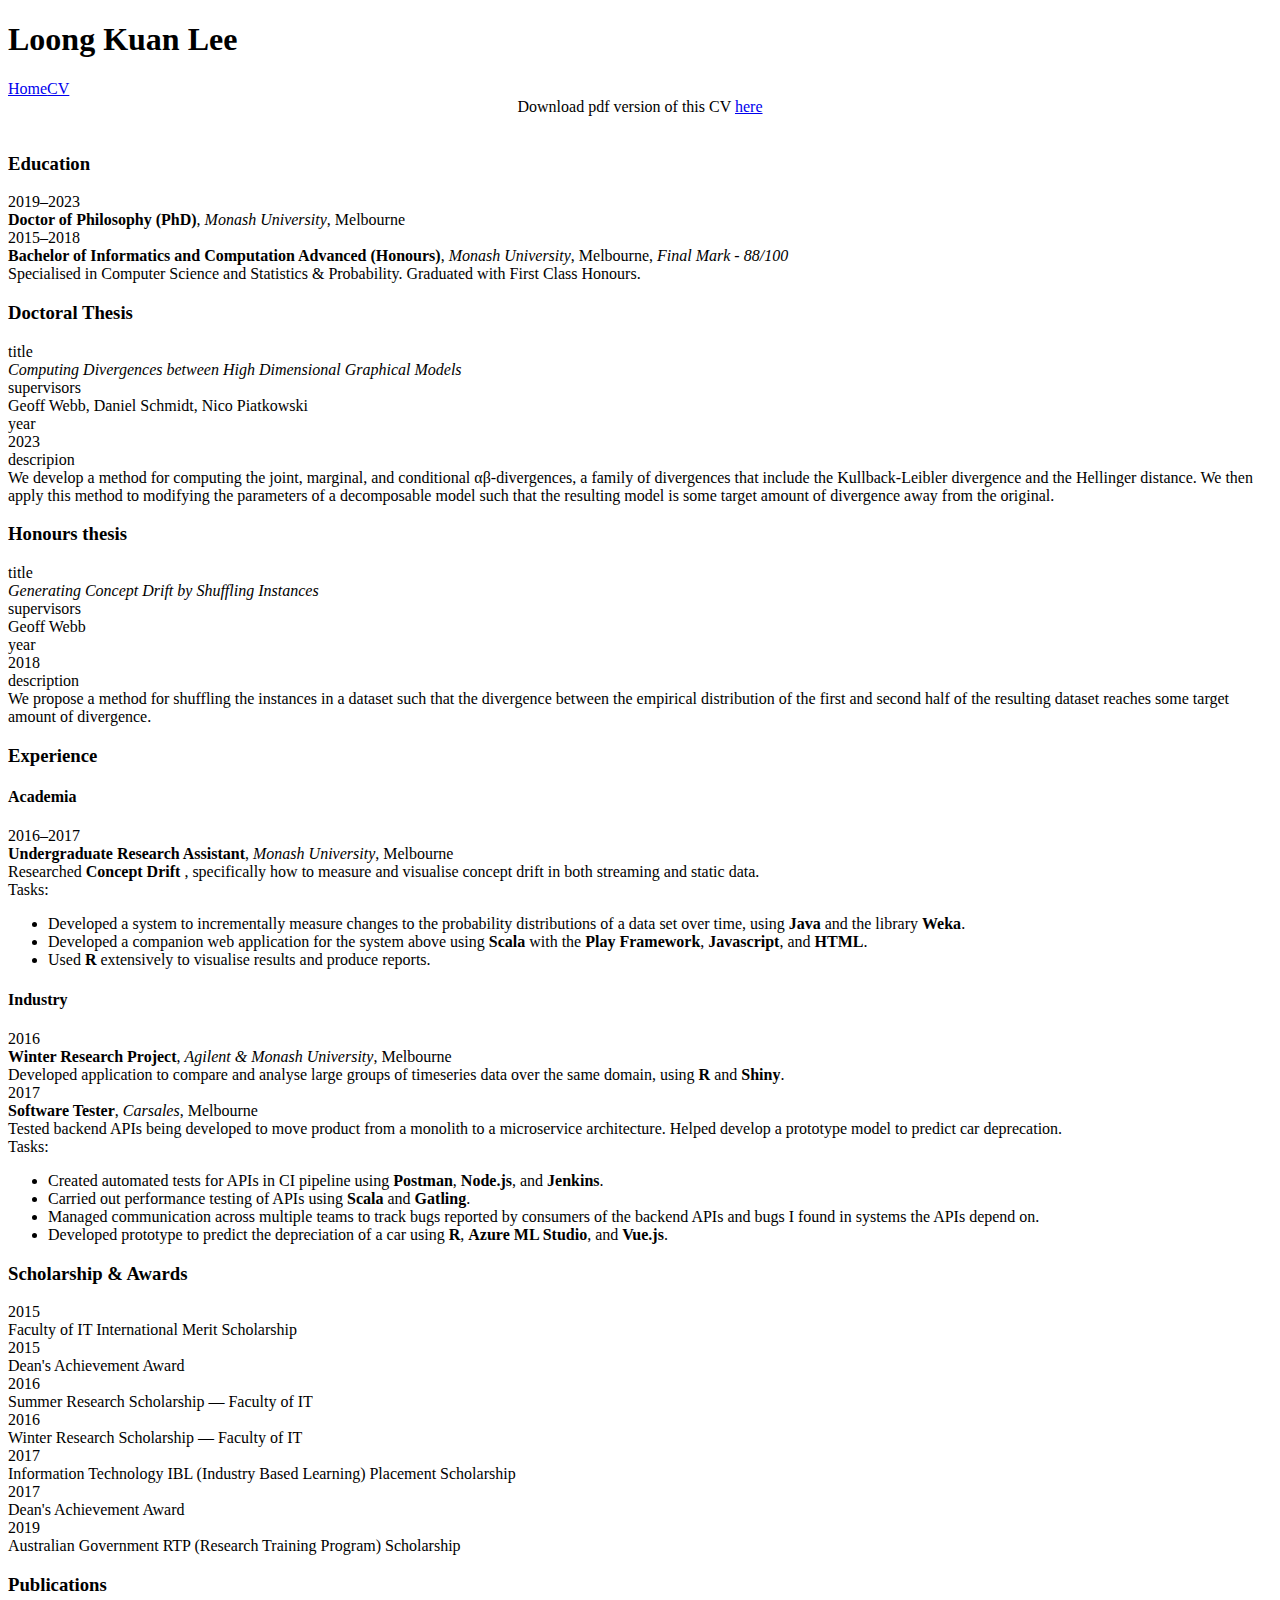
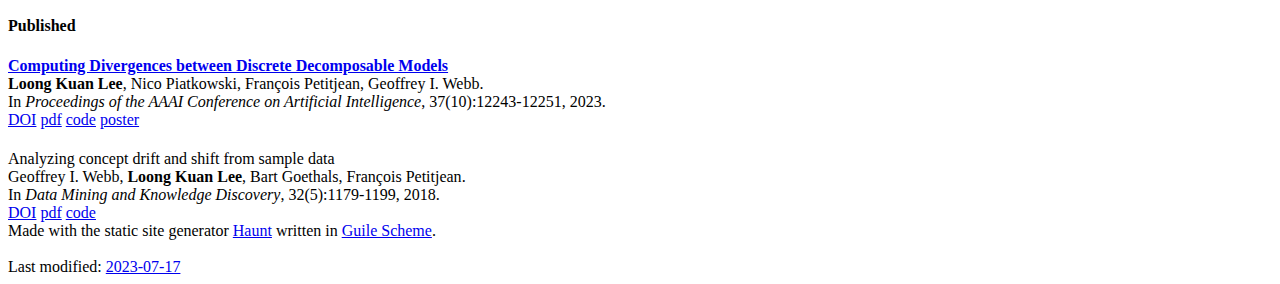
==== commit 7b416032: "add pdf rendering again" ====
--- a/site/cv/cv.html
+++ b/site/cv/cv.html
@@ -1 +1 @@
-<!DOCTYPE html><html lang="en"><head><meta charset="utf-8"><meta name="viewport" http-equiv="content-type" content="width=device-width, initial-scale=1.0" content="width=device-width" /><link rel="stylesheet" type="text/css" href="/assets/styles.css" /><title>Loong Kuan Lee — cv</title></meta></head><header><h1>Loong Kuan Lee</h1><nav><a class="not-current" href="/" title="Home">Home</a><a class="current" href="/cv/cv.html" title="CV">CV</a></nav></header><body><div id="content" class="full-page"><div align="center">Download pdf version of this CV <a href="/cv/cv.pdf">here</a></div><br /><div class="cvdiv"><div class="cvsep"></div><h3 class="cvtitle">Education</h3><div class="cvleft">2019–2023</div><div class="cventry cvright"><b>Doctor of Philosophy (PhD)</b>, <i>Monash University</i>, Melbourne</div><div class="cvleft">2015–2018</div><div class="cventry cvright"><b>Bachelor of Informatics and Computation Advanced (Honours)</b>, <i>Monash University</i>, Melbourne, <i>Final Mark - 88/100</i><br />Specialised in Computer Science and Statistics &amp; Probability. Graduated with First Class Honours.</div><div class="cvsep"></div><h3 class="cvtitle">Doctoral Thesis</h3><div class="cvleft">title</div><div class="cvitem cvright"><em>Computing Divergences between High Dimensional Graphical Models</em></div><div class="cvleft">supervisors</div><div class="cvitem cvright">Geoff Webb, Daniel Schmidt, Nico Piatkowski</div><div class="cvleft">year</div><div class="cvitem cvright">2023</div><div class="cvleft">descripion</div><div class="cvitem cvright">We develop a method for computing the joint, marginal, and conditional αβ-divergences, a family of divergences that include the Kullback-Leibler divergence and the Hellinger distance. We then apply this method to modifying the parameters of a decomposable model such that the resulting model is some target amount of divergence away from the original.</div><div class="cvsep"></div><h3 class="cvtitle">Honours thesis</h3><div class="cvleft">title</div><div class="cvitem cvright"><em>Generating Concept Drift by Shuffling Instances</em></div><div class="cvleft">supervisors</div><div class="cvitem cvright">Geoff Webb</div><div class="cvleft">year</div><div class="cvitem cvright">2018</div><div class="cvleft">description</div><div class="cvitem cvright">We propose a method for shuffling the instances in a dataset such that the divergence between the empirical distribution of the first and second half of the resulting dataset reaches some target amount of divergence.</div><div class="cvsep"></div><h3 class="cvtitle">Experience</h3><div></div><h4 class="cvsubsection">Academia</h4><div class="cvleft">2016–2017</div><div class="cventry cvright"><b>Undergraduate Research Assistant</b>, <i>Monash University</i>, Melbourne<br />Researched <b>Concept Drift</b> , specifically how to measure and visualise concept drift in both streaming and static data.<br />Tasks:<ul class="cvlist"><li>Developed a system to incrementally measure changes to the probability distributions of a data set over time, using <b>Java</b> and the library <b>Weka</b>.</li><li>Developed a companion web application for the system above using <b>Scala</b> with the <b>Play Framework</b>, <b>Javascript</b>, and <b>HTML</b>.</li><li>Used <b>R</b> extensively to visualise results and produce reports.</li></ul></div><div></div><h4 class="cvsubsection">Industry</h4><div class="cvleft">2016</div><div class="cventry cvright"><b>Winter Research Project</b>, <i>Agilent &amp; Monash University</i>, Melbourne<br />Developed application to compare and analyse large groups of timeseries data over the same domain, using <b>R</b> and <b>Shiny</b>.</div><div class="cvleft">2017</div><div class="cventry cvright"><b>Software Tester</b>, <i>Carsales</i>, Melbourne<br />Tested backend APIs being developed to move product from a monolith to a microservice architecture. Helped develop a prototype model to predict car deprecation.<br />Tasks:<ul class="cvlist"><li>Created automated tests for APIs in CI pipeline using <b>Postman</b>, <b>Node.js</b>, and <b>Jenkins</b>.</li><li>Carried out performance testing of APIs using <b>Scala</b> and <b>Gatling</b>.</li><li>Managed communication across multiple teams to track bugs reported by consumers of the backend APIs and bugs I found in systems the APIs depend on.</li><li>Developed prototype to predict the depreciation of a car using <b>R</b>, <b>Azure ML Studio</b>, and <b>Vue.js</b>.</li></ul></div><div class="cvsep"></div><h3 class="cvtitle">Scholarship &amp; Awards</h3><div class="cvleft">2015</div><div class="cvitem cvright">Faculty of IT International Merit Scholarship</div><div class="cvleft">2015</div><div class="cvitem cvright">Dean's Achievement Award</div><div class="cvleft">2016</div><div class="cvitem cvright">Summer Research Scholarship — Faculty of IT</div><div class="cvleft">2016</div><div class="cvitem cvright">Winter Research Scholarship — Faculty of IT</div><div class="cvleft">2017</div><div class="cvitem cvright">Information Technology IBL (Industry Based Learning) Placement Scholarship</div><div class="cvleft">2017</div><div class="cvitem cvright">Dean's Achievement Award</div><div class="cvleft">2019</div><div class="cvitem cvright">Australian Government RTP (Research Training Program) Scholarship</div><div class="cvsep"></div><h3 class="cvtitle">Publications</h3><h4 class="cvtitle cvleft">Published</h4><div class="cvright"><div itemscope="" itemtype="http://schema.org/ScholarlyArticle" class="pub-list-item"><span itemprop="name" class="pub-title"><a href="/pub/2023-aaai.html" style="font-weight:bold">Computing Divergences between Discrete Decomposable Models</a></span><div class="pub-authors"><b><span itemprop="author" class="pub-author">Loong Kuan Lee</span></b>, <span itemprop="author" class="pub-author">Nico Piatkowski</span>, <span itemprop="author" class="pub-author">François Petitjean</span>, <span itemprop="author" class="pub-author">Geoffrey I. Webb</span>.</div><div>In <span itemprop="publisher" itemtype="http://schema.org/Organization"><i itemprop="name">Proceedings of the AAAI Conference on Artificial Intelligence</i></span>, <meta itemprop="datePublished" content="2023" />37(10):12243-12251, 2023. </div><div class="pub-links"><span><a class="button" href="https://doi.org/10.1609/aaai.v37i10.26443">DOI</a></span> <span><a class="button" href="/assets/pdf/lee2023.pdf">pdf</a></span> <span><a class="button" href="https://gitlab.com/lklee/comp-div-dm">code</a></span> <span><a class="button" href="/assets/pdf/lee2023-poster.pdf">poster</a></span> </div></div></div><h4 class="cvleft"> </h4><div class="cvright"><div itemscope="" itemtype="http://schema.org/ScholarlyArticle" class="pub-list-item"><span itemprop="name" class="pub-title">Analyzing concept drift and shift from sample data</span><div class="pub-authors"><span itemprop="author" class="pub-author">Geoffrey I. Webb</span>, <b><span itemprop="author" class="pub-author">Loong Kuan Lee</span></b>, <span itemprop="author" class="pub-author">Bart Goethals</span>, <span itemprop="author" class="pub-author">François Petitjean</span>.</div><div>In <span itemprop="publisher" itemtype="http://schema.org/Organization"><i itemprop="name">Data Mining and Knowledge Discovery</i></span>, <meta itemprop="datePublished" content="2018" />32(5):1179-1199, 2018. </div><div class="pub-links"><span><a class="button" href="https://doi.org/10.1007/s10618-018-0554-1">DOI</a></span> <span><a class="button" href="/assets/pdf/webb2018.pdf">pdf</a></span> <span><a class="button" href="https://github.com/lklee9/DriftMapper">code</a></span> </div></div></div></div></div></body><footer class="full-page">Made with the static site generator <a href="https://dthompson.us/projects/haunt.html">Haunt</a> written in <a href="https://gnu.org/software/guile">Guile Scheme</a>.<br /><br />Last modified: <a href="https://github.com/lklee9/lklee9.github.io">2023-07-16</a></footer></html>+<!DOCTYPE html><html lang="en"><head><meta charset="utf-8"><meta name="viewport" http-equiv="content-type" content="width=device-width, initial-scale=1.0" content="width=device-width" /><link rel="stylesheet" type="text/css" href="/assets/styles.css" /><title>Loong Kuan Lee — cv</title></meta></head><header><h1>Loong Kuan Lee</h1><nav><a class="not-current" href="/" title="Home">Home</a><a class="current" href="/cv/cv.html" title="CV">CV</a></nav></header><body><div id="content" class="full-page"><div align="center">Download pdf version of this CV <a href="/cv/cv.pdf">here</a></div><br /><div class="cvdiv"><div class="cvsep"></div><h3 class="cvtitle">Education</h3><div class="cvleft">2019–2023</div><div class="cventry cvright"><b>Doctor of Philosophy (PhD)</b>, <i>Monash University</i>, Melbourne</div><div class="cvleft">2015–2018</div><div class="cventry cvright"><b>Bachelor of Informatics and Computation Advanced (Honours)</b>, <i>Monash University</i>, Melbourne, <i>Final Mark - 88/100</i><br />Specialised in Computer Science and Statistics &amp; Probability. Graduated with First Class Honours.</div><div class="cvsep"></div><h3 class="cvtitle">Doctoral Thesis</h3><div class="cvleft">title</div><div class="cvitem cvright"><em>Computing Divergences between High Dimensional Graphical Models</em></div><div class="cvleft">supervisors</div><div class="cvitem cvright">Geoff Webb, Daniel Schmidt, Nico Piatkowski</div><div class="cvleft">year</div><div class="cvitem cvright">2023</div><div class="cvleft">descripion</div><div class="cvitem cvright">We develop a method for computing the joint, marginal, and conditional αβ-divergences, a family of divergences that include the Kullback-Leibler divergence and the Hellinger distance. We then apply this method to modifying the parameters of a decomposable model such that the resulting model is some target amount of divergence away from the original.</div><div class="cvsep"></div><h3 class="cvtitle">Honours thesis</h3><div class="cvleft">title</div><div class="cvitem cvright"><em>Generating Concept Drift by Shuffling Instances</em></div><div class="cvleft">supervisors</div><div class="cvitem cvright">Geoff Webb</div><div class="cvleft">year</div><div class="cvitem cvright">2018</div><div class="cvleft">description</div><div class="cvitem cvright">We propose a method for shuffling the instances in a dataset such that the divergence between the empirical distribution of the first and second half of the resulting dataset reaches some target amount of divergence.</div><div class="cvsep"></div><h3 class="cvtitle">Experience</h3><div></div><h4 class="cvsubsection">Academia</h4><div class="cvleft">2016–2017</div><div class="cventry cvright"><b>Undergraduate Research Assistant</b>, <i>Monash University</i>, Melbourne<br />Researched <b>Concept Drift</b> , specifically how to measure and visualise concept drift in both streaming and static data.<br />Tasks:<ul class="cvlist"><li>Developed a system to incrementally measure changes to the probability distributions of a data set over time, using <b>Java</b> and the library <b>Weka</b>.</li><li>Developed a companion web application for the system above using <b>Scala</b> with the <b>Play Framework</b>, <b>Javascript</b>, and <b>HTML</b>.</li><li>Used <b>R</b> extensively to visualise results and produce reports.</li></ul></div><div></div><h4 class="cvsubsection">Industry</h4><div class="cvleft">2016</div><div class="cventry cvright"><b>Winter Research Project</b>, <i>Agilent &amp; Monash University</i>, Melbourne<br />Developed application to compare and analyse large groups of timeseries data over the same domain, using <b>R</b> and <b>Shiny</b>.</div><div class="cvleft">2017</div><div class="cventry cvright"><b>Software Tester</b>, <i>Carsales</i>, Melbourne<br />Tested backend APIs being developed to move product from a monolith to a microservice architecture. Helped develop a prototype model to predict car deprecation.<br />Tasks:<ul class="cvlist"><li>Created automated tests for APIs in CI pipeline using <b>Postman</b>, <b>Node.js</b>, and <b>Jenkins</b>.</li><li>Carried out performance testing of APIs using <b>Scala</b> and <b>Gatling</b>.</li><li>Managed communication across multiple teams to track bugs reported by consumers of the backend APIs and bugs I found in systems the APIs depend on.</li><li>Developed prototype to predict the depreciation of a car using <b>R</b>, <b>Azure ML Studio</b>, and <b>Vue.js</b>.</li></ul></div><div class="cvsep"></div><h3 class="cvtitle">Scholarship &amp; Awards</h3><div class="cvleft">2015</div><div class="cvitem cvright">Faculty of IT International Merit Scholarship</div><div class="cvleft">2015</div><div class="cvitem cvright">Dean's Achievement Award</div><div class="cvleft">2016</div><div class="cvitem cvright">Summer Research Scholarship — Faculty of IT</div><div class="cvleft">2016</div><div class="cvitem cvright">Winter Research Scholarship — Faculty of IT</div><div class="cvleft">2017</div><div class="cvitem cvright">Information Technology IBL (Industry Based Learning) Placement Scholarship</div><div class="cvleft">2017</div><div class="cvitem cvright">Dean's Achievement Award</div><div class="cvleft">2019</div><div class="cvitem cvright">Australian Government RTP (Research Training Program) Scholarship</div><div class="cvsep"></div><h3 class="cvtitle">Publications</h3><h4 class="cvtitle cvleft">Published</h4><div class="cvright"><div itemscope="" itemtype="http://schema.org/ScholarlyArticle" class="pub-list-item"><span itemprop="name" class="pub-title"><a href="/pub/2023-aaai.html" style="font-weight:bold">Computing Divergences between Discrete Decomposable Models</a></span><div class="pub-authors"><b><span itemprop="author" class="pub-author">Loong Kuan Lee</span></b>, <span itemprop="author" class="pub-author">Nico Piatkowski</span>, <span itemprop="author" class="pub-author">François Petitjean</span>, <span itemprop="author" class="pub-author">Geoffrey I. Webb</span>.</div><div>In <span itemprop="publisher" itemtype="http://schema.org/Organization"><i itemprop="name">Proceedings of the AAAI Conference on Artificial Intelligence</i></span>, <meta itemprop="datePublished" content="2023" />37(10):12243-12251, 2023. </div><div class="pub-links"><span><a class="button" href="https://doi.org/10.1609/aaai.v37i10.26443">DOI</a></span> <span><a class="button" href="/assets/pdf/lee2023.pdf">pdf</a></span> <span><a class="button" href="https://gitlab.com/lklee/comp-div-dm">code</a></span> <span><a class="button" href="/assets/pdf/lee2023-poster.pdf">poster</a></span> </div></div></div><h4 class="cvleft"> </h4><div class="cvright"><div itemscope="" itemtype="http://schema.org/ScholarlyArticle" class="pub-list-item"><span itemprop="name" class="pub-title">Analyzing concept drift and shift from sample data</span><div class="pub-authors"><span itemprop="author" class="pub-author">Geoffrey I. Webb</span>, <b><span itemprop="author" class="pub-author">Loong Kuan Lee</span></b>, <span itemprop="author" class="pub-author">Bart Goethals</span>, <span itemprop="author" class="pub-author">François Petitjean</span>.</div><div>In <span itemprop="publisher" itemtype="http://schema.org/Organization"><i itemprop="name">Data Mining and Knowledge Discovery</i></span>, <meta itemprop="datePublished" content="2018" />32(5):1179-1199, 2018. </div><div class="pub-links"><span><a class="button" href="https://doi.org/10.1007/s10618-018-0554-1">DOI</a></span> <span><a class="button" href="/assets/pdf/webb2018.pdf">pdf</a></span> <span><a class="button" href="https://github.com/lklee9/DriftMapper">code</a></span> </div></div></div></div></div></body><footer class="full-page">Made with the static site generator <a href="https://dthompson.us/projects/haunt.html">Haunt</a> written in <a href="https://gnu.org/software/guile">Guile Scheme</a>.<br /><br />Last modified: <a href="https://github.com/lklee9/lklee9.github.io">2023-07-17</a></footer></html>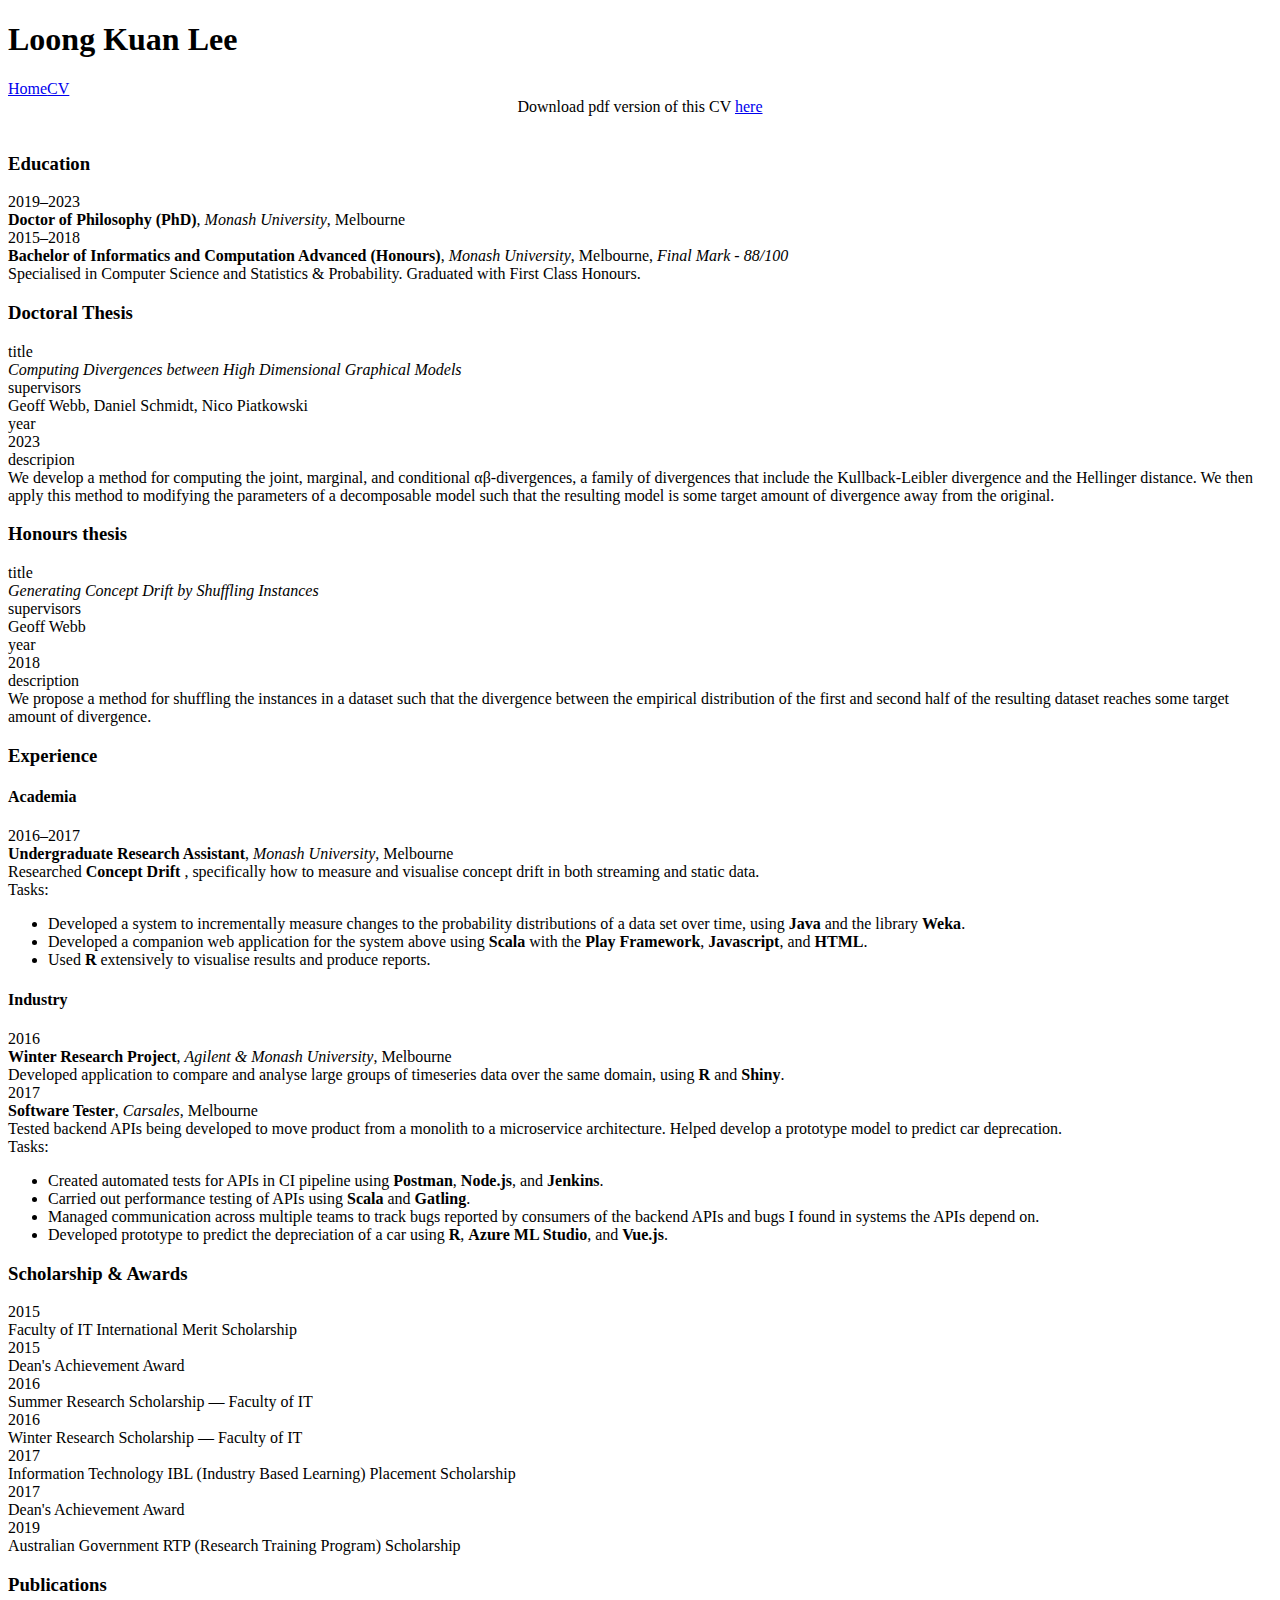
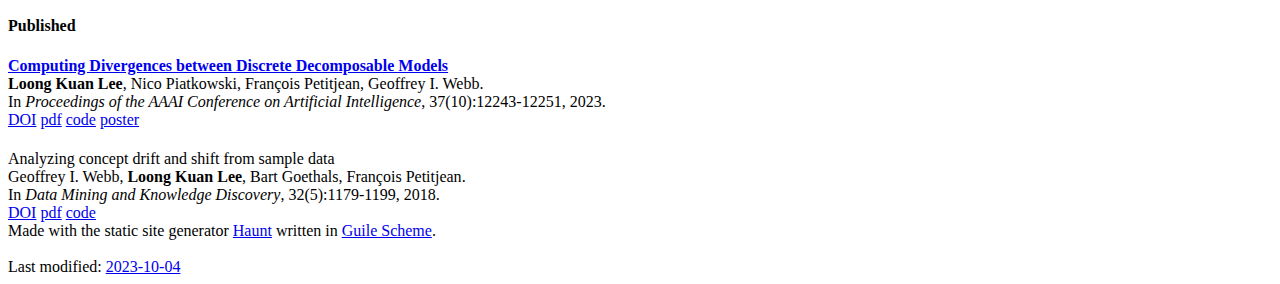
==== commit 777ff9a3: "compile site" ====
--- a/site/cv/cv.html
+++ b/site/cv/cv.html
@@ -1 +1 @@
-<!DOCTYPE html><html lang="en"><head><meta charset="utf-8"><meta name="viewport" http-equiv="content-type" content="width=device-width, initial-scale=1.0" content="width=device-width" /><link rel="stylesheet" type="text/css" href="/assets/styles.css" /><title>Loong Kuan Lee — cv</title></meta></head><header><h1>Loong Kuan Lee</h1><nav><a class="not-current" href="/" title="Home">Home</a><a class="current" href="/cv/cv.html" title="CV">CV</a></nav></header><body><div id="content" class="full-page"><div align="center">Download pdf version of this CV <a href="/cv/cv.pdf">here</a></div><br /><div class="cvdiv"><div class="cvsep"></div><h3 class="cvtitle">Education</h3><div class="cvleft">2019–2023</div><div class="cventry cvright"><b>Doctor of Philosophy (PhD)</b>, <i>Monash University</i>, Melbourne</div><div class="cvleft">2015–2018</div><div class="cventry cvright"><b>Bachelor of Informatics and Computation Advanced (Honours)</b>, <i>Monash University</i>, Melbourne, <i>Final Mark - 88/100</i><br />Specialised in Computer Science and Statistics &amp; Probability. Graduated with First Class Honours.</div><div class="cvsep"></div><h3 class="cvtitle">Doctoral Thesis</h3><div class="cvleft">title</div><div class="cvitem cvright"><em>Computing Divergences between High Dimensional Graphical Models</em></div><div class="cvleft">supervisors</div><div class="cvitem cvright">Geoff Webb, Daniel Schmidt, Nico Piatkowski</div><div class="cvleft">year</div><div class="cvitem cvright">2023</div><div class="cvleft">descripion</div><div class="cvitem cvright">We develop a method for computing the joint, marginal, and conditional αβ-divergences, a family of divergences that include the Kullback-Leibler divergence and the Hellinger distance. We then apply this method to modifying the parameters of a decomposable model such that the resulting model is some target amount of divergence away from the original.</div><div class="cvsep"></div><h3 class="cvtitle">Honours thesis</h3><div class="cvleft">title</div><div class="cvitem cvright"><em>Generating Concept Drift by Shuffling Instances</em></div><div class="cvleft">supervisors</div><div class="cvitem cvright">Geoff Webb</div><div class="cvleft">year</div><div class="cvitem cvright">2018</div><div class="cvleft">description</div><div class="cvitem cvright">We propose a method for shuffling the instances in a dataset such that the divergence between the empirical distribution of the first and second half of the resulting dataset reaches some target amount of divergence.</div><div class="cvsep"></div><h3 class="cvtitle">Experience</h3><div></div><h4 class="cvsubsection">Academia</h4><div class="cvleft">2016–2017</div><div class="cventry cvright"><b>Undergraduate Research Assistant</b>, <i>Monash University</i>, Melbourne<br />Researched <b>Concept Drift</b> , specifically how to measure and visualise concept drift in both streaming and static data.<br />Tasks:<ul class="cvlist"><li>Developed a system to incrementally measure changes to the probability distributions of a data set over time, using <b>Java</b> and the library <b>Weka</b>.</li><li>Developed a companion web application for the system above using <b>Scala</b> with the <b>Play Framework</b>, <b>Javascript</b>, and <b>HTML</b>.</li><li>Used <b>R</b> extensively to visualise results and produce reports.</li></ul></div><div></div><h4 class="cvsubsection">Industry</h4><div class="cvleft">2016</div><div class="cventry cvright"><b>Winter Research Project</b>, <i>Agilent &amp; Monash University</i>, Melbourne<br />Developed application to compare and analyse large groups of timeseries data over the same domain, using <b>R</b> and <b>Shiny</b>.</div><div class="cvleft">2017</div><div class="cventry cvright"><b>Software Tester</b>, <i>Carsales</i>, Melbourne<br />Tested backend APIs being developed to move product from a monolith to a microservice architecture. Helped develop a prototype model to predict car deprecation.<br />Tasks:<ul class="cvlist"><li>Created automated tests for APIs in CI pipeline using <b>Postman</b>, <b>Node.js</b>, and <b>Jenkins</b>.</li><li>Carried out performance testing of APIs using <b>Scala</b> and <b>Gatling</b>.</li><li>Managed communication across multiple teams to track bugs reported by consumers of the backend APIs and bugs I found in systems the APIs depend on.</li><li>Developed prototype to predict the depreciation of a car using <b>R</b>, <b>Azure ML Studio</b>, and <b>Vue.js</b>.</li></ul></div><div class="cvsep"></div><h3 class="cvtitle">Scholarship &amp; Awards</h3><div class="cvleft">2015</div><div class="cvitem cvright">Faculty of IT International Merit Scholarship</div><div class="cvleft">2015</div><div class="cvitem cvright">Dean's Achievement Award</div><div class="cvleft">2016</div><div class="cvitem cvright">Summer Research Scholarship — Faculty of IT</div><div class="cvleft">2016</div><div class="cvitem cvright">Winter Research Scholarship — Faculty of IT</div><div class="cvleft">2017</div><div class="cvitem cvright">Information Technology IBL (Industry Based Learning) Placement Scholarship</div><div class="cvleft">2017</div><div class="cvitem cvright">Dean's Achievement Award</div><div class="cvleft">2019</div><div class="cvitem cvright">Australian Government RTP (Research Training Program) Scholarship</div><div class="cvsep"></div><h3 class="cvtitle">Publications</h3><h4 class="cvtitle cvleft">Published</h4><div class="cvright"><div itemscope="" itemtype="http://schema.org/ScholarlyArticle" class="pub-list-item"><span itemprop="name" class="pub-title"><a href="/pub/2023-aaai.html" style="font-weight:bold">Computing Divergences between Discrete Decomposable Models</a></span><div class="pub-authors"><b><span itemprop="author" class="pub-author">Loong Kuan Lee</span></b>, <span itemprop="author" class="pub-author">Nico Piatkowski</span>, <span itemprop="author" class="pub-author">François Petitjean</span>, <span itemprop="author" class="pub-author">Geoffrey I. Webb</span>.</div><div>In <span itemprop="publisher" itemtype="http://schema.org/Organization"><i itemprop="name">Proceedings of the AAAI Conference on Artificial Intelligence</i></span>, <meta itemprop="datePublished" content="2023" />37(10):12243-12251, 2023. </div><div class="pub-links"><span><a class="button" href="https://doi.org/10.1609/aaai.v37i10.26443">DOI</a></span> <span><a class="button" href="/assets/pdf/lee2023.pdf">pdf</a></span> <span><a class="button" href="https://gitlab.com/lklee/comp-div-dm">code</a></span> <span><a class="button" href="/assets/pdf/lee2023-poster.pdf">poster</a></span> </div></div></div><h4 class="cvleft"> </h4><div class="cvright"><div itemscope="" itemtype="http://schema.org/ScholarlyArticle" class="pub-list-item"><span itemprop="name" class="pub-title">Analyzing concept drift and shift from sample data</span><div class="pub-authors"><span itemprop="author" class="pub-author">Geoffrey I. Webb</span>, <b><span itemprop="author" class="pub-author">Loong Kuan Lee</span></b>, <span itemprop="author" class="pub-author">Bart Goethals</span>, <span itemprop="author" class="pub-author">François Petitjean</span>.</div><div>In <span itemprop="publisher" itemtype="http://schema.org/Organization"><i itemprop="name">Data Mining and Knowledge Discovery</i></span>, <meta itemprop="datePublished" content="2018" />32(5):1179-1199, 2018. </div><div class="pub-links"><span><a class="button" href="https://doi.org/10.1007/s10618-018-0554-1">DOI</a></span> <span><a class="button" href="/assets/pdf/webb2018.pdf">pdf</a></span> <span><a class="button" href="https://github.com/lklee9/DriftMapper">code</a></span> </div></div></div></div></div></body><footer class="full-page">Made with the static site generator <a href="https://dthompson.us/projects/haunt.html">Haunt</a> written in <a href="https://gnu.org/software/guile">Guile Scheme</a>.<br /><br />Last modified: <a href="https://github.com/lklee9/lklee9.github.io">2023-07-17</a></footer></html>+<!DOCTYPE html><html lang="en"><head><meta charset="utf-8"><meta name="viewport" http-equiv="content-type" content="width=device-width, initial-scale=1.0" content="width=device-width" /><link rel="stylesheet" type="text/css" href="/assets/styles.css" /><title>Loong Kuan Lee — cv</title></meta></head><header><h1>Loong Kuan Lee</h1><nav><a class="not-current" href="/" title="Home">Home</a><a class="current" href="/cv/cv.html" title="CV">CV</a></nav></header><body><div id="content" class="full-page"><div align="center">Download pdf version of this CV <a href="/cv/cv.pdf">here</a></div><br /><div class="cvdiv"><div class="cvsep"></div><h3 class="cvtitle">Education</h3><div class="cvleft">2019–2023</div><div class="cventry cvright"><b>Doctor of Philosophy (PhD)</b>, <i>Monash University</i>, Melbourne</div><div class="cvleft">2015–2018</div><div class="cventry cvright"><b>Bachelor of Informatics and Computation Advanced (Honours)</b>, <i>Monash University</i>, Melbourne, <i>Final Mark - 88/100</i><br />Specialised in Computer Science and Statistics &amp; Probability. Graduated with First Class Honours.</div><div class="cvsep"></div><h3 class="cvtitle">Doctoral Thesis</h3><div class="cvleft">title</div><div class="cvitem cvright"><em>Computing Divergences between High Dimensional Graphical Models</em></div><div class="cvleft">supervisors</div><div class="cvitem cvright">Geoff Webb, Daniel Schmidt, Nico Piatkowski</div><div class="cvleft">year</div><div class="cvitem cvright">2023</div><div class="cvleft">descripion</div><div class="cvitem cvright">We develop a method for computing the joint, marginal, and conditional αβ-divergences, a family of divergences that include the Kullback-Leibler divergence and the Hellinger distance. We then apply this method to modifying the parameters of a decomposable model such that the resulting model is some target amount of divergence away from the original.</div><div class="cvsep"></div><h3 class="cvtitle">Honours thesis</h3><div class="cvleft">title</div><div class="cvitem cvright"><em>Generating Concept Drift by Shuffling Instances</em></div><div class="cvleft">supervisors</div><div class="cvitem cvright">Geoff Webb</div><div class="cvleft">year</div><div class="cvitem cvright">2018</div><div class="cvleft">description</div><div class="cvitem cvright">We propose a method for shuffling the instances in a dataset such that the divergence between the empirical distribution of the first and second half of the resulting dataset reaches some target amount of divergence.</div><div class="cvsep"></div><h3 class="cvtitle">Experience</h3><div></div><h4 class="cvsubsection">Academia</h4><div class="cvleft">2016–2017</div><div class="cventry cvright"><b>Undergraduate Research Assistant</b>, <i>Monash University</i>, Melbourne<br />Researched <b>Concept Drift</b> , specifically how to measure and visualise concept drift in both streaming and static data.<br />Tasks:<ul class="cvlist"><li>Developed a system to incrementally measure changes to the probability distributions of a data set over time, using <b>Java</b> and the library <b>Weka</b>.</li><li>Developed a companion web application for the system above using <b>Scala</b> with the <b>Play Framework</b>, <b>Javascript</b>, and <b>HTML</b>.</li><li>Used <b>R</b> extensively to visualise results and produce reports.</li></ul></div><div></div><h4 class="cvsubsection">Industry</h4><div class="cvleft">2016</div><div class="cventry cvright"><b>Winter Research Project</b>, <i>Agilent &amp; Monash University</i>, Melbourne<br />Developed application to compare and analyse large groups of timeseries data over the same domain, using <b>R</b> and <b>Shiny</b>.</div><div class="cvleft">2017</div><div class="cventry cvright"><b>Software Tester</b>, <i>Carsales</i>, Melbourne<br />Tested backend APIs being developed to move product from a monolith to a microservice architecture. Helped develop a prototype model to predict car deprecation.<br />Tasks:<ul class="cvlist"><li>Created automated tests for APIs in CI pipeline using <b>Postman</b>, <b>Node.js</b>, and <b>Jenkins</b>.</li><li>Carried out performance testing of APIs using <b>Scala</b> and <b>Gatling</b>.</li><li>Managed communication across multiple teams to track bugs reported by consumers of the backend APIs and bugs I found in systems the APIs depend on.</li><li>Developed prototype to predict the depreciation of a car using <b>R</b>, <b>Azure ML Studio</b>, and <b>Vue.js</b>.</li></ul></div><div class="cvsep"></div><h3 class="cvtitle">Scholarship &amp; Awards</h3><div class="cvleft">2015</div><div class="cvitem cvright">Faculty of IT International Merit Scholarship</div><div class="cvleft">2015</div><div class="cvitem cvright">Dean's Achievement Award</div><div class="cvleft">2016</div><div class="cvitem cvright">Summer Research Scholarship — Faculty of IT</div><div class="cvleft">2016</div><div class="cvitem cvright">Winter Research Scholarship — Faculty of IT</div><div class="cvleft">2017</div><div class="cvitem cvright">Information Technology IBL (Industry Based Learning) Placement Scholarship</div><div class="cvleft">2017</div><div class="cvitem cvright">Dean's Achievement Award</div><div class="cvleft">2019</div><div class="cvitem cvright">Australian Government RTP (Research Training Program) Scholarship</div><div class="cvsep"></div><h3 class="cvtitle">Publications</h3><h4 class="cvtitle cvleft">Published</h4><div class="cvright"><div itemscope="" itemtype="http://schema.org/ScholarlyArticle" class="pub-list-item"><span itemprop="name" class="pub-title"><a href="/pub/2023-aaai.html" style="font-weight:bold">Computing Divergences between Discrete Decomposable Models</a></span><div class="pub-authors"><b><span itemprop="author" class="pub-author">Loong Kuan Lee</span></b>, <span itemprop="author" class="pub-author">Nico Piatkowski</span>, <span itemprop="author" class="pub-author">François Petitjean</span>, <span itemprop="author" class="pub-author">Geoffrey I. Webb</span>.</div><div>In <span itemprop="publisher" itemtype="http://schema.org/Organization"><i itemprop="name">Proceedings of the AAAI Conference on Artificial Intelligence</i></span>, <meta itemprop="datePublished" content="2023" />37(10):12243-12251, 2023. </div><div class="pub-links"><span><a class="button" href="https://doi.org/10.1609/aaai.v37i10.26443">DOI</a></span> <span><a class="button" href="/assets/pdf/lee2023.pdf">pdf</a></span> <span><a class="button" href="https://gitlab.com/lklee/comp-div-dm">code</a></span> <span><a class="button" href="/assets/pdf/lee2023-poster.pdf">poster</a></span> </div></div></div><h4 class="cvleft"> </h4><div class="cvright"><div itemscope="" itemtype="http://schema.org/ScholarlyArticle" class="pub-list-item"><span itemprop="name" class="pub-title">Analyzing concept drift and shift from sample data</span><div class="pub-authors"><span itemprop="author" class="pub-author">Geoffrey I. Webb</span>, <b><span itemprop="author" class="pub-author">Loong Kuan Lee</span></b>, <span itemprop="author" class="pub-author">Bart Goethals</span>, <span itemprop="author" class="pub-author">François Petitjean</span>.</div><div>In <span itemprop="publisher" itemtype="http://schema.org/Organization"><i itemprop="name">Data Mining and Knowledge Discovery</i></span>, <meta itemprop="datePublished" content="2018" />32(5):1179-1199, 2018. </div><div class="pub-links"><span><a class="button" href="https://doi.org/10.1007/s10618-018-0554-1">DOI</a></span> <span><a class="button" href="/assets/pdf/webb2018.pdf">pdf</a></span> <span><a class="button" href="https://github.com/lklee9/DriftMapper">code</a></span> </div></div></div></div></div></body><footer class="full-page">Made with the static site generator <a href="https://dthompson.us/projects/haunt.html">Haunt</a> written in <a href="https://gnu.org/software/guile">Guile Scheme</a>.<br /><br />Last modified: <a href="https://github.com/lklee9/lklee9.github.io">2023-10-04</a></footer></html>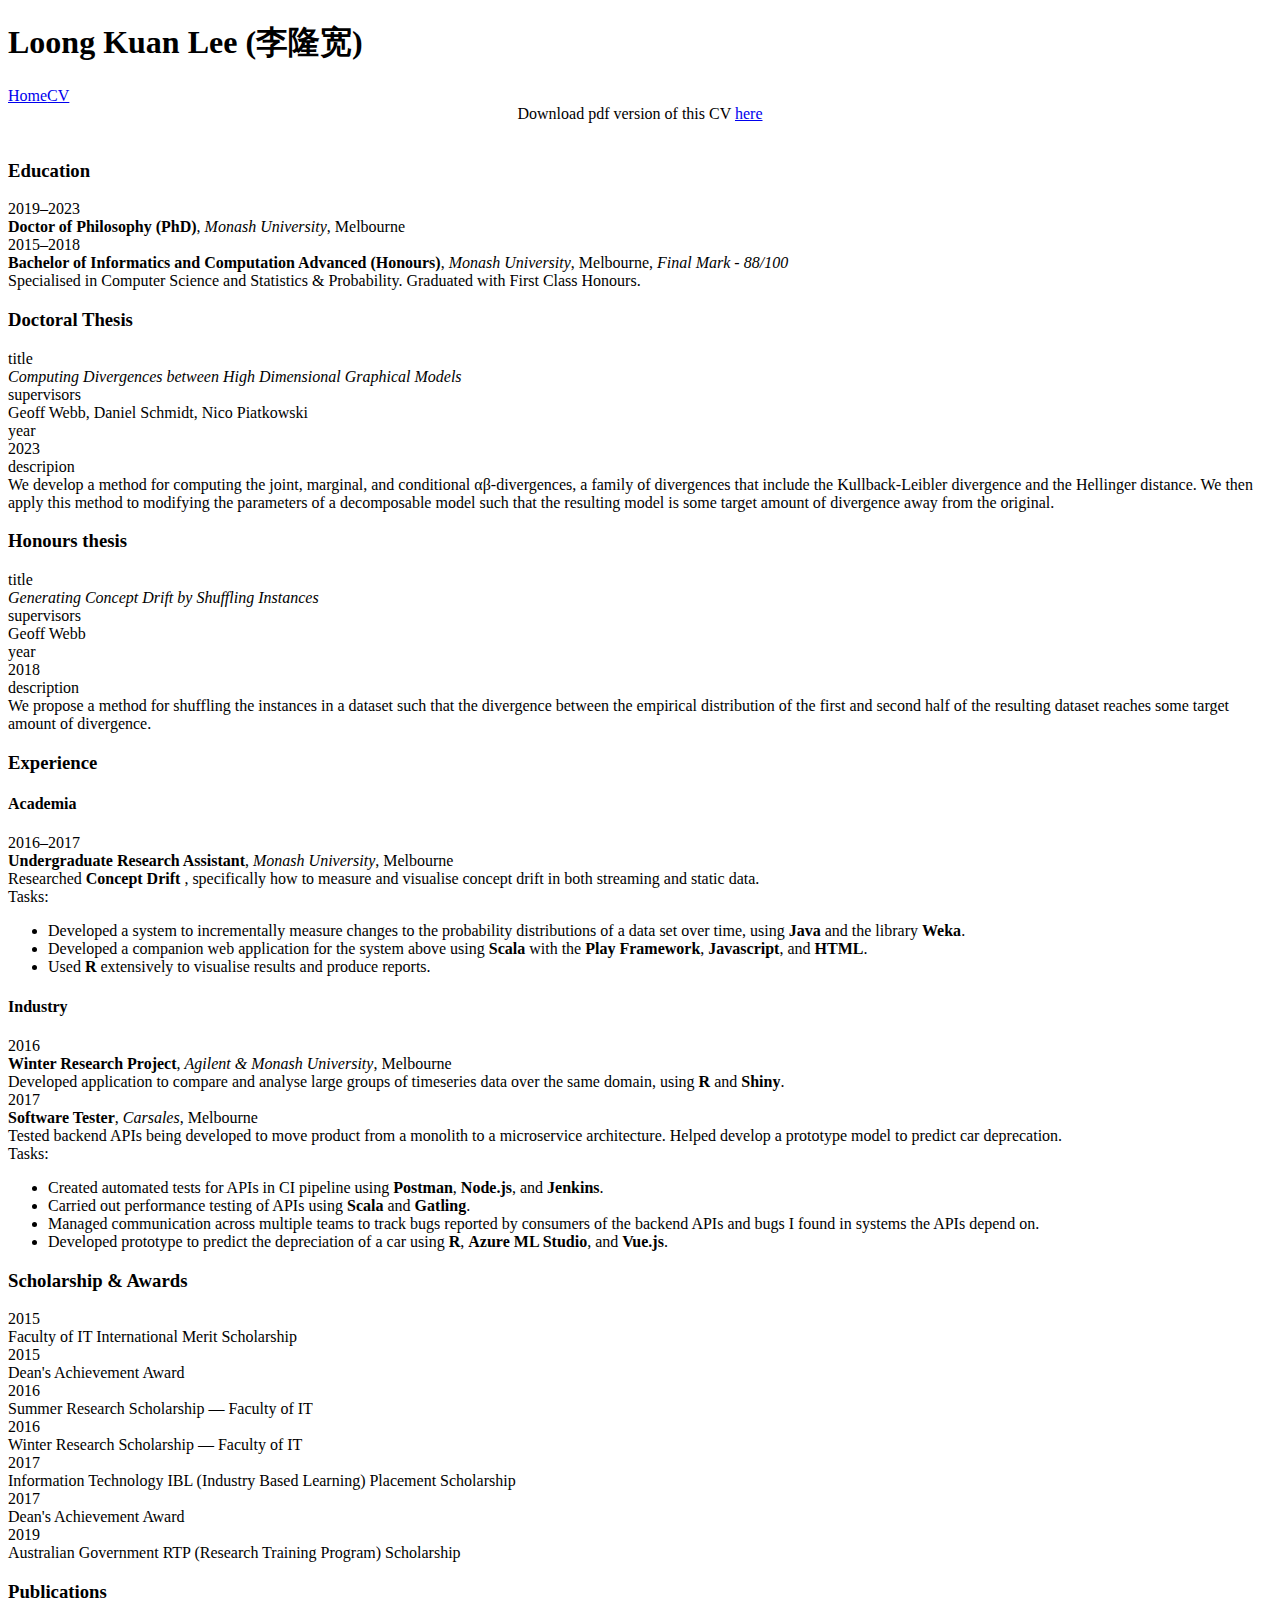
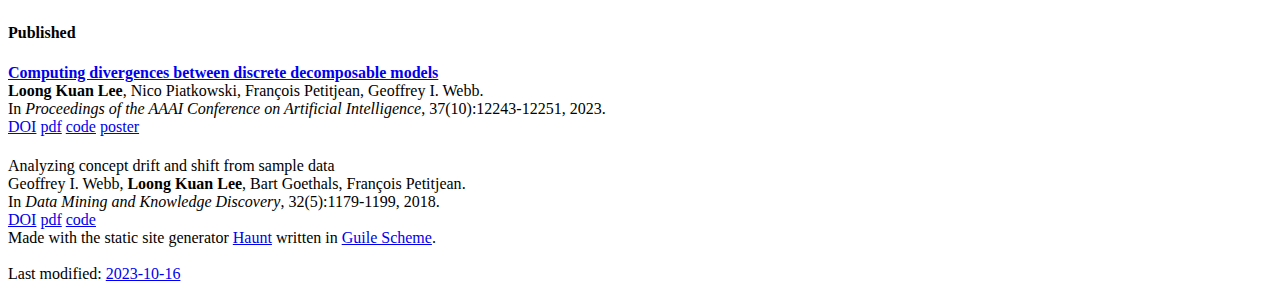
==== commit fda7f13b: "compile site" ====
--- a/site/cv/cv.html
+++ b/site/cv/cv.html
@@ -1 +1 @@
-<!DOCTYPE html><html lang="en"><head><meta charset="utf-8"><meta name="viewport" http-equiv="content-type" content="width=device-width, initial-scale=1.0" content="width=device-width" /><link rel="stylesheet" type="text/css" href="/assets/styles.css" /><title>Loong Kuan Lee — cv</title></meta></head><header><h1>Loong Kuan Lee</h1><nav><a class="not-current" href="/" title="Home">Home</a><a class="current" href="/cv/cv.html" title="CV">CV</a></nav></header><body><div id="content" class="full-page"><div align="center">Download pdf version of this CV <a href="/cv/cv.pdf">here</a></div><br /><div class="cvdiv"><div class="cvsep"></div><h3 class="cvtitle">Education</h3><div class="cvleft">2019–2023</div><div class="cventry cvright"><b>Doctor of Philosophy (PhD)</b>, <i>Monash University</i>, Melbourne</div><div class="cvleft">2015–2018</div><div class="cventry cvright"><b>Bachelor of Informatics and Computation Advanced (Honours)</b>, <i>Monash University</i>, Melbourne, <i>Final Mark - 88/100</i><br />Specialised in Computer Science and Statistics &amp; Probability. Graduated with First Class Honours.</div><div class="cvsep"></div><h3 class="cvtitle">Doctoral Thesis</h3><div class="cvleft">title</div><div class="cvitem cvright"><em>Computing Divergences between High Dimensional Graphical Models</em></div><div class="cvleft">supervisors</div><div class="cvitem cvright">Geoff Webb, Daniel Schmidt, Nico Piatkowski</div><div class="cvleft">year</div><div class="cvitem cvright">2023</div><div class="cvleft">descripion</div><div class="cvitem cvright">We develop a method for computing the joint, marginal, and conditional αβ-divergences, a family of divergences that include the Kullback-Leibler divergence and the Hellinger distance. We then apply this method to modifying the parameters of a decomposable model such that the resulting model is some target amount of divergence away from the original.</div><div class="cvsep"></div><h3 class="cvtitle">Honours thesis</h3><div class="cvleft">title</div><div class="cvitem cvright"><em>Generating Concept Drift by Shuffling Instances</em></div><div class="cvleft">supervisors</div><div class="cvitem cvright">Geoff Webb</div><div class="cvleft">year</div><div class="cvitem cvright">2018</div><div class="cvleft">description</div><div class="cvitem cvright">We propose a method for shuffling the instances in a dataset such that the divergence between the empirical distribution of the first and second half of the resulting dataset reaches some target amount of divergence.</div><div class="cvsep"></div><h3 class="cvtitle">Experience</h3><div></div><h4 class="cvsubsection">Academia</h4><div class="cvleft">2016–2017</div><div class="cventry cvright"><b>Undergraduate Research Assistant</b>, <i>Monash University</i>, Melbourne<br />Researched <b>Concept Drift</b> , specifically how to measure and visualise concept drift in both streaming and static data.<br />Tasks:<ul class="cvlist"><li>Developed a system to incrementally measure changes to the probability distributions of a data set over time, using <b>Java</b> and the library <b>Weka</b>.</li><li>Developed a companion web application for the system above using <b>Scala</b> with the <b>Play Framework</b>, <b>Javascript</b>, and <b>HTML</b>.</li><li>Used <b>R</b> extensively to visualise results and produce reports.</li></ul></div><div></div><h4 class="cvsubsection">Industry</h4><div class="cvleft">2016</div><div class="cventry cvright"><b>Winter Research Project</b>, <i>Agilent &amp; Monash University</i>, Melbourne<br />Developed application to compare and analyse large groups of timeseries data over the same domain, using <b>R</b> and <b>Shiny</b>.</div><div class="cvleft">2017</div><div class="cventry cvright"><b>Software Tester</b>, <i>Carsales</i>, Melbourne<br />Tested backend APIs being developed to move product from a monolith to a microservice architecture. Helped develop a prototype model to predict car deprecation.<br />Tasks:<ul class="cvlist"><li>Created automated tests for APIs in CI pipeline using <b>Postman</b>, <b>Node.js</b>, and <b>Jenkins</b>.</li><li>Carried out performance testing of APIs using <b>Scala</b> and <b>Gatling</b>.</li><li>Managed communication across multiple teams to track bugs reported by consumers of the backend APIs and bugs I found in systems the APIs depend on.</li><li>Developed prototype to predict the depreciation of a car using <b>R</b>, <b>Azure ML Studio</b>, and <b>Vue.js</b>.</li></ul></div><div class="cvsep"></div><h3 class="cvtitle">Scholarship &amp; Awards</h3><div class="cvleft">2015</div><div class="cvitem cvright">Faculty of IT International Merit Scholarship</div><div class="cvleft">2015</div><div class="cvitem cvright">Dean's Achievement Award</div><div class="cvleft">2016</div><div class="cvitem cvright">Summer Research Scholarship — Faculty of IT</div><div class="cvleft">2016</div><div class="cvitem cvright">Winter Research Scholarship — Faculty of IT</div><div class="cvleft">2017</div><div class="cvitem cvright">Information Technology IBL (Industry Based Learning) Placement Scholarship</div><div class="cvleft">2017</div><div class="cvitem cvright">Dean's Achievement Award</div><div class="cvleft">2019</div><div class="cvitem cvright">Australian Government RTP (Research Training Program) Scholarship</div><div class="cvsep"></div><h3 class="cvtitle">Publications</h3><h4 class="cvtitle cvleft">Published</h4><div class="cvright"><div itemscope="" itemtype="http://schema.org/ScholarlyArticle" class="pub-list-item"><span itemprop="name" class="pub-title"><a href="/pub/2023-aaai.html" style="font-weight:bold">Computing Divergences between Discrete Decomposable Models</a></span><div class="pub-authors"><b><span itemprop="author" class="pub-author">Loong Kuan Lee</span></b>, <span itemprop="author" class="pub-author">Nico Piatkowski</span>, <span itemprop="author" class="pub-author">François Petitjean</span>, <span itemprop="author" class="pub-author">Geoffrey I. Webb</span>.</div><div>In <span itemprop="publisher" itemtype="http://schema.org/Organization"><i itemprop="name">Proceedings of the AAAI Conference on Artificial Intelligence</i></span>, <meta itemprop="datePublished" content="2023" />37(10):12243-12251, 2023. </div><div class="pub-links"><span><a class="button" href="https://doi.org/10.1609/aaai.v37i10.26443">DOI</a></span> <span><a class="button" href="/assets/pdf/lee2023.pdf">pdf</a></span> <span><a class="button" href="https://gitlab.com/lklee/comp-div-dm">code</a></span> <span><a class="button" href="/assets/pdf/lee2023-poster.pdf">poster</a></span> </div></div></div><h4 class="cvleft"> </h4><div class="cvright"><div itemscope="" itemtype="http://schema.org/ScholarlyArticle" class="pub-list-item"><span itemprop="name" class="pub-title">Analyzing concept drift and shift from sample data</span><div class="pub-authors"><span itemprop="author" class="pub-author">Geoffrey I. Webb</span>, <b><span itemprop="author" class="pub-author">Loong Kuan Lee</span></b>, <span itemprop="author" class="pub-author">Bart Goethals</span>, <span itemprop="author" class="pub-author">François Petitjean</span>.</div><div>In <span itemprop="publisher" itemtype="http://schema.org/Organization"><i itemprop="name">Data Mining and Knowledge Discovery</i></span>, <meta itemprop="datePublished" content="2018" />32(5):1179-1199, 2018. </div><div class="pub-links"><span><a class="button" href="https://doi.org/10.1007/s10618-018-0554-1">DOI</a></span> <span><a class="button" href="/assets/pdf/webb2018.pdf">pdf</a></span> <span><a class="button" href="https://github.com/lklee9/DriftMapper">code</a></span> </div></div></div></div></div></body><footer class="full-page">Made with the static site generator <a href="https://dthompson.us/projects/haunt.html">Haunt</a> written in <a href="https://gnu.org/software/guile">Guile Scheme</a>.<br /><br />Last modified: <a href="https://github.com/lklee9/lklee9.github.io">2023-10-04</a></footer></html>+<!DOCTYPE html><html lang="en"><head><meta charset="utf-8"><meta name="viewport" http-equiv="content-type" content="width=device-width, initial-scale=1.0" content="width=device-width" /><link rel="stylesheet" type="text/css" href="/assets/styles.css" /><title>Loong Kuan Lee — cv</title></meta></head><header><h1>Loong Kuan Lee (李隆宽)</h1><nav><a class="not-current" href="/" title="Home">Home</a><a class="current" href="/cv/cv.html" title="CV">CV</a></nav></header><body><div id="content" class="full-page"><div align="center">Download pdf version of this CV <a href="/cv/cv.pdf">here</a></div><br /><div class="cvdiv"><div class="cvsep"></div><h3 class="cvtitle">Education</h3><div class="cvleft">2019–2023</div><div class="cventry cvright"><b>Doctor of Philosophy (PhD)</b>, <i>Monash University</i>, Melbourne</div><div class="cvleft">2015–2018</div><div class="cventry cvright"><b>Bachelor of Informatics and Computation Advanced (Honours)</b>, <i>Monash University</i>, Melbourne, <i>Final Mark - 88/100</i><br />Specialised in Computer Science and Statistics &amp; Probability. Graduated with First Class Honours.</div><div class="cvsep"></div><h3 class="cvtitle">Doctoral Thesis</h3><div class="cvleft">title</div><div class="cvitem cvright"><em>Computing Divergences between High Dimensional Graphical Models</em></div><div class="cvleft">supervisors</div><div class="cvitem cvright">Geoff Webb, Daniel Schmidt, Nico Piatkowski</div><div class="cvleft">year</div><div class="cvitem cvright">2023</div><div class="cvleft">descripion</div><div class="cvitem cvright">We develop a method for computing the joint, marginal, and conditional αβ-divergences, a family of divergences that include the Kullback-Leibler divergence and the Hellinger distance. We then apply this method to modifying the parameters of a decomposable model such that the resulting model is some target amount of divergence away from the original.</div><div class="cvsep"></div><h3 class="cvtitle">Honours thesis</h3><div class="cvleft">title</div><div class="cvitem cvright"><em>Generating Concept Drift by Shuffling Instances</em></div><div class="cvleft">supervisors</div><div class="cvitem cvright">Geoff Webb</div><div class="cvleft">year</div><div class="cvitem cvright">2018</div><div class="cvleft">description</div><div class="cvitem cvright">We propose a method for shuffling the instances in a dataset such that the divergence between the empirical distribution of the first and second half of the resulting dataset reaches some target amount of divergence.</div><div class="cvsep"></div><h3 class="cvtitle">Experience</h3><div></div><h4 class="cvsubsection">Academia</h4><div class="cvleft">2016–2017</div><div class="cventry cvright"><b>Undergraduate Research Assistant</b>, <i>Monash University</i>, Melbourne<br />Researched <b>Concept Drift</b> , specifically how to measure and visualise concept drift in both streaming and static data.<br />Tasks:<ul class="cvlist"><li>Developed a system to incrementally measure changes to the probability distributions of a data set over time, using <b>Java</b> and the library <b>Weka</b>.</li><li>Developed a companion web application for the system above using <b>Scala</b> with the <b>Play Framework</b>, <b>Javascript</b>, and <b>HTML</b>.</li><li>Used <b>R</b> extensively to visualise results and produce reports.</li></ul></div><div></div><h4 class="cvsubsection">Industry</h4><div class="cvleft">2016</div><div class="cventry cvright"><b>Winter Research Project</b>, <i>Agilent &amp; Monash University</i>, Melbourne<br />Developed application to compare and analyse large groups of timeseries data over the same domain, using <b>R</b> and <b>Shiny</b>.</div><div class="cvleft">2017</div><div class="cventry cvright"><b>Software Tester</b>, <i>Carsales</i>, Melbourne<br />Tested backend APIs being developed to move product from a monolith to a microservice architecture. Helped develop a prototype model to predict car deprecation.<br />Tasks:<ul class="cvlist"><li>Created automated tests for APIs in CI pipeline using <b>Postman</b>, <b>Node.js</b>, and <b>Jenkins</b>.</li><li>Carried out performance testing of APIs using <b>Scala</b> and <b>Gatling</b>.</li><li>Managed communication across multiple teams to track bugs reported by consumers of the backend APIs and bugs I found in systems the APIs depend on.</li><li>Developed prototype to predict the depreciation of a car using <b>R</b>, <b>Azure ML Studio</b>, and <b>Vue.js</b>.</li></ul></div><div class="cvsep"></div><h3 class="cvtitle">Scholarship &amp; Awards</h3><div class="cvleft">2015</div><div class="cvitem cvright">Faculty of IT International Merit Scholarship</div><div class="cvleft">2015</div><div class="cvitem cvright">Dean's Achievement Award</div><div class="cvleft">2016</div><div class="cvitem cvright">Summer Research Scholarship — Faculty of IT</div><div class="cvleft">2016</div><div class="cvitem cvright">Winter Research Scholarship — Faculty of IT</div><div class="cvleft">2017</div><div class="cvitem cvright">Information Technology IBL (Industry Based Learning) Placement Scholarship</div><div class="cvleft">2017</div><div class="cvitem cvright">Dean's Achievement Award</div><div class="cvleft">2019</div><div class="cvitem cvright">Australian Government RTP (Research Training Program) Scholarship</div><div class="cvsep"></div><h3 class="cvtitle">Publications</h3><h4 class="cvtitle cvleft">Published</h4><div class="cvright"><div itemscope="" itemtype="http://schema.org/ScholarlyArticle" class="pub-list-item"><span itemprop="name" class="pub-title"><a href="/pub/2023-aaai.html" style="font-weight:bold">Computing divergences between discrete decomposable models</a></span><div class="pub-authors"><b><span itemprop="author" class="pub-author">Loong Kuan Lee</span></b>, <span itemprop="author" class="pub-author">Nico Piatkowski</span>, <span itemprop="author" class="pub-author">François Petitjean</span>, <span itemprop="author" class="pub-author">Geoffrey I. Webb</span>.</div><div>In <span itemprop="publisher" itemtype="http://schema.org/Organization"><i itemprop="name">Proceedings of the AAAI Conference on Artificial Intelligence</i></span>, <meta itemprop="datePublished" content="2023" />37(10):12243-12251, 2023. </div><div class="pub-links"><span><a class="button" href="https://doi.org/10.1609/aaai.v37i10.26443">DOI</a></span> <span><a class="button" href="/assets/pdf/lee2023.pdf">pdf</a></span> <span><a class="button" href="https://gitlab.com/lklee/comp-div-dm">code</a></span> <span><a class="button" href="/assets/pdf/lee2023-poster.pdf">poster</a></span> </div></div></div><h4 class="cvleft"> </h4><div class="cvright"><div itemscope="" itemtype="http://schema.org/ScholarlyArticle" class="pub-list-item"><span itemprop="name" class="pub-title">Analyzing concept drift and shift from sample data</span><div class="pub-authors"><span itemprop="author" class="pub-author">Geoffrey I. Webb</span>, <b><span itemprop="author" class="pub-author">Loong Kuan Lee</span></b>, <span itemprop="author" class="pub-author">Bart Goethals</span>, <span itemprop="author" class="pub-author">François Petitjean</span>.</div><div>In <span itemprop="publisher" itemtype="http://schema.org/Organization"><i itemprop="name">Data Mining and Knowledge Discovery</i></span>, <meta itemprop="datePublished" content="2018" />32(5):1179-1199, 2018. </div><div class="pub-links"><span><a class="button" href="https://doi.org/10.1007/s10618-018-0554-1">DOI</a></span> <span><a class="button" href="/assets/pdf/webb2018.pdf">pdf</a></span> <span><a class="button" href="https://github.com/lklee9/DriftMapper">code</a></span> </div></div></div></div></div></body><footer class="full-page">Made with the static site generator <a href="https://dthompson.us/projects/haunt.html">Haunt</a> written in <a href="https://gnu.org/software/guile">Guile Scheme</a>.<br /><br />Last modified: <a href="https://github.com/lklee9/lklee9.github.io">2023-10-16</a></footer></html>